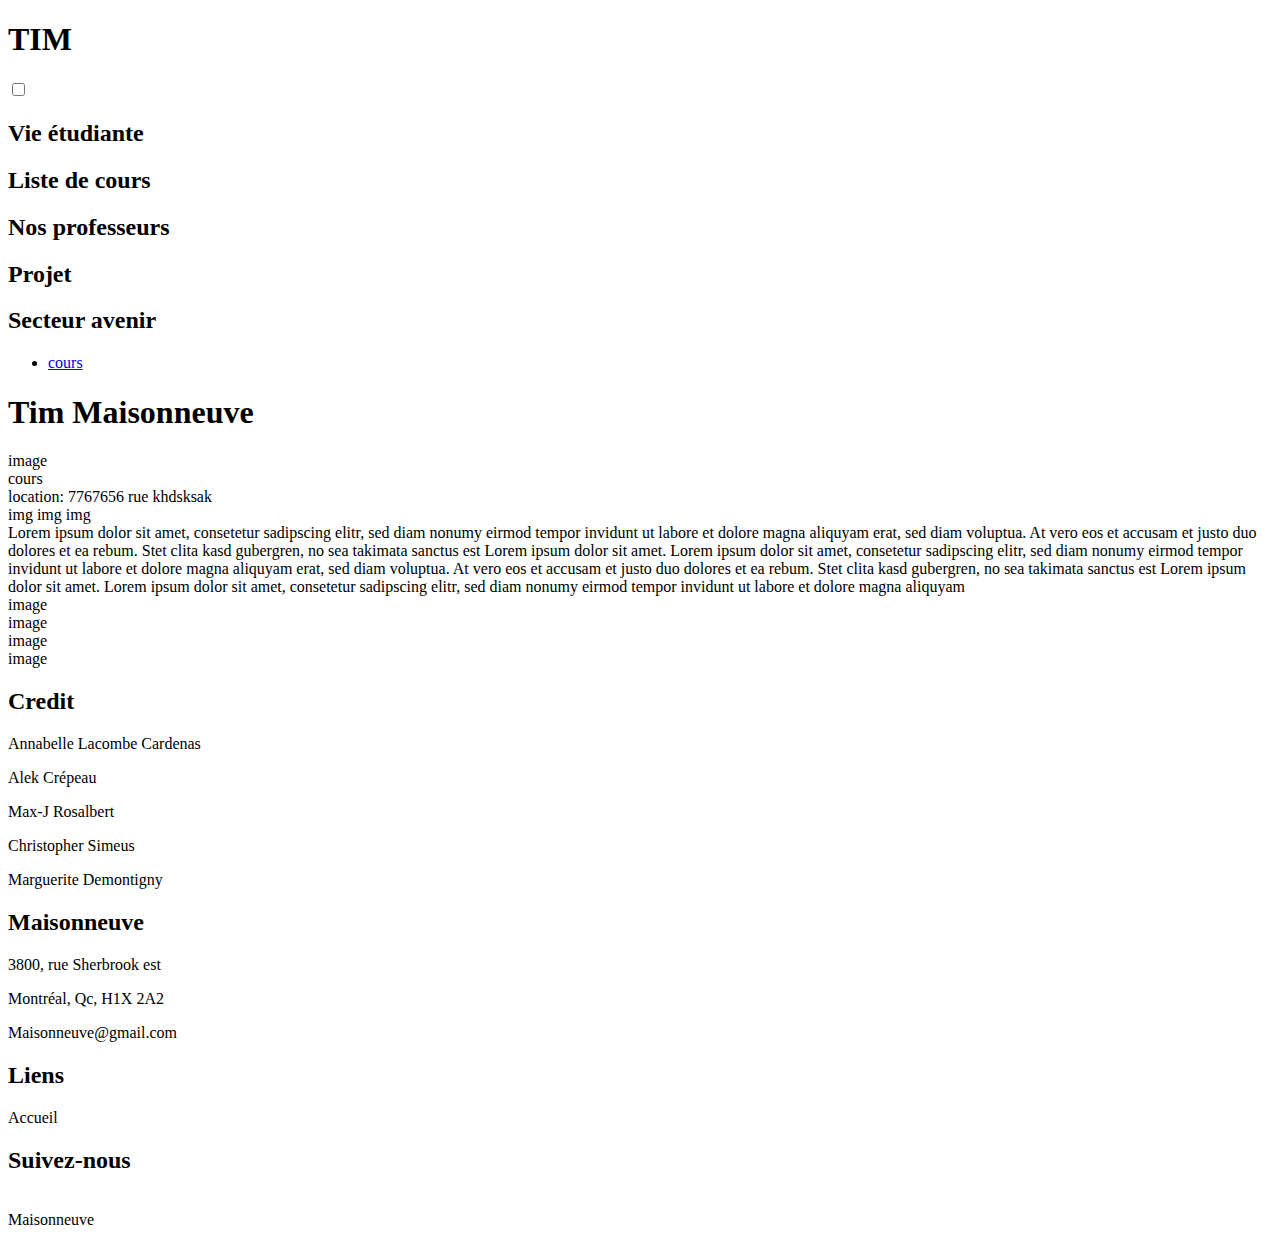
==== index.html @ c4ec4481 "ajout index.html pour github page" ====
<!DOCTYPE html>
<html lang="en">
  <head>
    <meta charset="UTF-8" />
    <meta name="viewport" content="width=device-width, initial-scale=1.0" />
    <title>Document</title>
    <link
      rel="stylesheet"
      href="https://fonts.googleapis.com/css2?family=Lato"
    />
    <link
      rel="stylesheet"
      href="http://web-equipe.local/wp-content/themes/tim/normalize.css"
    />
    <link
      rel="stylesheet"
      href="http://web-equipe.local/wp-content/themes/tim/style.css"
    />
    <meta name="robots" content="max-image-preview:large" />
    <script type="text/javascript">
      /* <![CDATA[ */
      window._wpemojiSettings = {
        baseUrl: "https:\/\/s.w.org\/images\/core\/emoji\/15.0.3\/72x72\/",
        ext: ".png",
        svgUrl: "https:\/\/s.w.org\/images\/core\/emoji\/15.0.3\/svg\/",
        svgExt: ".svg",
        source: {
          concatemoji:
            "http:\/\/web-equipe.local\/wp-includes\/js\/wp-emoji-release.min.js?ver=6.6.2",
        },
      };
      /*! This file is auto-generated */
      !(function (i, n) {
        var o, s, e;
        function c(e) {
          try {
            var t = { supportTests: e, timestamp: new Date().valueOf() };
            sessionStorage.setItem(o, JSON.stringify(t));
          } catch (e) {}
        }
        function p(e, t, n) {
          e.clearRect(0, 0, e.canvas.width, e.canvas.height),
            e.fillText(t, 0, 0);
          var t = new Uint32Array(
              e.getImageData(0, 0, e.canvas.width, e.canvas.height).data
            ),
            r =
              (e.clearRect(0, 0, e.canvas.width, e.canvas.height),
              e.fillText(n, 0, 0),
              new Uint32Array(
                e.getImageData(0, 0, e.canvas.width, e.canvas.height).data
              ));
          return t.every(function (e, t) {
            return e === r[t];
          });
        }
        function u(e, t, n) {
          switch (t) {
            case "flag":
              return n(
                e,
                "\ud83c\udff3\ufe0f\u200d\u26a7\ufe0f",
                "\ud83c\udff3\ufe0f\u200b\u26a7\ufe0f"
              )
                ? !1
                : !n(
                    e,
                    "\ud83c\uddfa\ud83c\uddf3",
                    "\ud83c\uddfa\u200b\ud83c\uddf3"
                  ) &&
                    !n(
                      e,
                      "\ud83c\udff4\udb40\udc67\udb40\udc62\udb40\udc65\udb40\udc6e\udb40\udc67\udb40\udc7f",
                      "\ud83c\udff4\u200b\udb40\udc67\u200b\udb40\udc62\u200b\udb40\udc65\u200b\udb40\udc6e\u200b\udb40\udc67\u200b\udb40\udc7f"
                    );
            case "emoji":
              return !n(
                e,
                "\ud83d\udc26\u200d\u2b1b",
                "\ud83d\udc26\u200b\u2b1b"
              );
          }
          return !1;
        }
        function f(e, t, n) {
          var r =
              "undefined" != typeof WorkerGlobalScope &&
              self instanceof WorkerGlobalScope
                ? new OffscreenCanvas(300, 150)
                : i.createElement("canvas"),
            a = r.getContext("2d", { willReadFrequently: !0 }),
            o = ((a.textBaseline = "top"), (a.font = "600 32px Arial"), {});
          return (
            e.forEach(function (e) {
              o[e] = t(a, e, n);
            }),
            o
          );
        }
        function t(e) {
          var t = i.createElement("script");
          (t.src = e), (t.defer = !0), i.head.appendChild(t);
        }
        "undefined" != typeof Promise &&
          ((o = "wpEmojiSettingsSupports"),
          (s = ["flag", "emoji"]),
          (n.supports = { everything: !0, everythingExceptFlag: !0 }),
          (e = new Promise(function (e) {
            i.addEventListener("DOMContentLoaded", e, { once: !0 });
          })),
          new Promise(function (t) {
            var n = (function () {
              try {
                var e = JSON.parse(sessionStorage.getItem(o));
                if (
                  "object" == typeof e &&
                  "number" == typeof e.timestamp &&
                  new Date().valueOf() < e.timestamp + 604800 &&
                  "object" == typeof e.supportTests
                )
                  return e.supportTests;
              } catch (e) {}
              return null;
            })();
            if (!n) {
              if (
                "undefined" != typeof Worker &&
                "undefined" != typeof OffscreenCanvas &&
                "undefined" != typeof URL &&
                URL.createObjectURL &&
                "undefined" != typeof Blob
              )
                try {
                  var e =
                      "postMessage(" +
                      f.toString() +
                      "(" +
                      [JSON.stringify(s), u.toString(), p.toString()].join(
                        ","
                      ) +
                      "));",
                    r = new Blob([e], { type: "text/javascript" }),
                    a = new Worker(URL.createObjectURL(r), {
                      name: "wpTestEmojiSupports",
                    });
                  return void (a.onmessage = function (e) {
                    c((n = e.data)), a.terminate(), t(n);
                  });
                } catch (e) {}
              c((n = f(s, u, p)));
            }
            t(n);
          })
            .then(function (e) {
              for (var t in e)
                (n.supports[t] = e[t]),
                  (n.supports.everything =
                    n.supports.everything && n.supports[t]),
                  "flag" !== t &&
                    (n.supports.everythingExceptFlag =
                      n.supports.everythingExceptFlag && n.supports[t]);
              (n.supports.everythingExceptFlag =
                n.supports.everythingExceptFlag && !n.supports.flag),
                (n.DOMReady = !1),
                (n.readyCallback = function () {
                  n.DOMReady = !0;
                });
            })
            .then(function () {
              return e;
            })
            .then(function () {
              var e;
              n.supports.everything ||
                (n.readyCallback(),
                (e = n.source || {}).concatemoji
                  ? t(e.concatemoji)
                  : e.wpemoji && e.twemoji && (t(e.twemoji), t(e.wpemoji)));
            }));
      })((window, document), window._wpemojiSettings);
      /* ]]> */
    </script>
    <style id="wp-emoji-styles-inline-css" type="text/css">
      img.wp-smiley,
      img.emoji {
        display: inline !important;
        border: none !important;
        box-shadow: none !important;
        height: 1em !important;
        width: 1em !important;
        margin: 0 0.07em !important;
        vertical-align: -0.1em !important;
        background: none !important;
        padding: 0 !important;
      }
    </style>
    <link
      rel="stylesheet"
      id="wp-block-library-css"
      href="http://web-equipe.local/wp-includes/css/dist/block-library/style.min.css?ver=6.6.2"
      type="text/css"
      media="all"
    />
    <style id="classic-theme-styles-inline-css" type="text/css">
      /*! This file is auto-generated */
      .wp-block-button__link {
        color: #fff;
        background-color: #32373c;
        border-radius: 9999px;
        box-shadow: none;
        text-decoration: none;
        padding: calc(0.667em + 2px) calc(1.333em + 2px);
        font-size: 1.125em;
      }
      .wp-block-file__button {
        background: #32373c;
        color: #fff;
        text-decoration: none;
      }
    </style>
    <style id="global-styles-inline-css" type="text/css">
      :root {
        --wp--preset--aspect-ratio--square: 1;
        --wp--preset--aspect-ratio--4-3: 4/3;
        --wp--preset--aspect-ratio--3-4: 3/4;
        --wp--preset--aspect-ratio--3-2: 3/2;
        --wp--preset--aspect-ratio--2-3: 2/3;
        --wp--preset--aspect-ratio--16-9: 16/9;
        --wp--preset--aspect-ratio--9-16: 9/16;
        --wp--preset--color--black: #000000;
        --wp--preset--color--cyan-bluish-gray: #abb8c3;
        --wp--preset--color--white: #ffffff;
        --wp--preset--color--pale-pink: #f78da7;
        --wp--preset--color--vivid-red: #cf2e2e;
        --wp--preset--color--luminous-vivid-orange: #ff6900;
        --wp--preset--color--luminous-vivid-amber: #fcb900;
        --wp--preset--color--light-green-cyan: #7bdcb5;
        --wp--preset--color--vivid-green-cyan: #00d084;
        --wp--preset--color--pale-cyan-blue: #8ed1fc;
        --wp--preset--color--vivid-cyan-blue: #0693e3;
        --wp--preset--color--vivid-purple: #9b51e0;
        --wp--preset--gradient--vivid-cyan-blue-to-vivid-purple: linear-gradient(
          135deg,
          rgba(6, 147, 227, 1) 0%,
          rgb(155, 81, 224) 100%
        );
        --wp--preset--gradient--light-green-cyan-to-vivid-green-cyan: linear-gradient(
          135deg,
          rgb(122, 220, 180) 0%,
          rgb(0, 208, 130) 100%
        );
        --wp--preset--gradient--luminous-vivid-amber-to-luminous-vivid-orange: linear-gradient(
          135deg,
          rgba(252, 185, 0, 1) 0%,
          rgba(255, 105, 0, 1) 100%
        );
        --wp--preset--gradient--luminous-vivid-orange-to-vivid-red: linear-gradient(
          135deg,
          rgba(255, 105, 0, 1) 0%,
          rgb(207, 46, 46) 100%
        );
        --wp--preset--gradient--very-light-gray-to-cyan-bluish-gray: linear-gradient(
          135deg,
          rgb(238, 238, 238) 0%,
          rgb(169, 184, 195) 100%
        );
        --wp--preset--gradient--cool-to-warm-spectrum: linear-gradient(
          135deg,
          rgb(74, 234, 220) 0%,
          rgb(151, 120, 209) 20%,
          rgb(207, 42, 186) 40%,
          rgb(238, 44, 130) 60%,
          rgb(251, 105, 98) 80%,
          rgb(254, 248, 76) 100%
        );
        --wp--preset--gradient--blush-light-purple: linear-gradient(
          135deg,
          rgb(255, 206, 236) 0%,
          rgb(152, 150, 240) 100%
        );
        --wp--preset--gradient--blush-bordeaux: linear-gradient(
          135deg,
          rgb(254, 205, 165) 0%,
          rgb(254, 45, 45) 50%,
          rgb(107, 0, 62) 100%
        );
        --wp--preset--gradient--luminous-dusk: linear-gradient(
          135deg,
          rgb(255, 203, 112) 0%,
          rgb(199, 81, 192) 50%,
          rgb(65, 88, 208) 100%
        );
        --wp--preset--gradient--pale-ocean: linear-gradient(
          135deg,
          rgb(255, 245, 203) 0%,
          rgb(182, 227, 212) 50%,
          rgb(51, 167, 181) 100%
        );
        --wp--preset--gradient--electric-grass: linear-gradient(
          135deg,
          rgb(202, 248, 128) 0%,
          rgb(113, 206, 126) 100%
        );
        --wp--preset--gradient--midnight: linear-gradient(
          135deg,
          rgb(2, 3, 129) 0%,
          rgb(40, 116, 252) 100%
        );
        --wp--preset--font-size--small: 13px;
        --wp--preset--font-size--medium: 20px;
        --wp--preset--font-size--large: 36px;
        --wp--preset--font-size--x-large: 42px;
        --wp--preset--spacing--20: 0.44rem;
        --wp--preset--spacing--30: 0.67rem;
        --wp--preset--spacing--40: 1rem;
        --wp--preset--spacing--50: 1.5rem;
        --wp--preset--spacing--60: 2.25rem;
        --wp--preset--spacing--70: 3.38rem;
        --wp--preset--spacing--80: 5.06rem;
        --wp--preset--shadow--natural: 6px 6px 9px rgba(0, 0, 0, 0.2);
        --wp--preset--shadow--deep: 12px 12px 50px rgba(0, 0, 0, 0.4);
        --wp--preset--shadow--sharp: 6px 6px 0px rgba(0, 0, 0, 0.2);
        --wp--preset--shadow--outlined: 6px 6px 0px -3px rgba(255, 255, 255, 1),
          6px 6px rgba(0, 0, 0, 1);
        --wp--preset--shadow--crisp: 6px 6px 0px rgba(0, 0, 0, 1);
      }
      :where(.is-layout-flex) {
        gap: 0.5em;
      }
      :where(.is-layout-grid) {
        gap: 0.5em;
      }
      body .is-layout-flex {
        display: flex;
      }
      .is-layout-flex {
        flex-wrap: wrap;
        align-items: center;
      }
      .is-layout-flex > :is(*, div) {
        margin: 0;
      }
      body .is-layout-grid {
        display: grid;
      }
      .is-layout-grid > :is(*, div) {
        margin: 0;
      }
      :where(.wp-block-columns.is-layout-flex) {
        gap: 2em;
      }
      :where(.wp-block-columns.is-layout-grid) {
        gap: 2em;
      }
      :where(.wp-block-post-template.is-layout-flex) {
        gap: 1.25em;
      }
      :where(.wp-block-post-template.is-layout-grid) {
        gap: 1.25em;
      }
      .has-black-color {
        color: var(--wp--preset--color--black) !important;
      }
      .has-cyan-bluish-gray-color {
        color: var(--wp--preset--color--cyan-bluish-gray) !important;
      }
      .has-white-color {
        color: var(--wp--preset--color--white) !important;
      }
      .has-pale-pink-color {
        color: var(--wp--preset--color--pale-pink) !important;
      }
      .has-vivid-red-color {
        color: var(--wp--preset--color--vivid-red) !important;
      }
      .has-luminous-vivid-orange-color {
        color: var(--wp--preset--color--luminous-vivid-orange) !important;
      }
      .has-luminous-vivid-amber-color {
        color: var(--wp--preset--color--luminous-vivid-amber) !important;
      }
      .has-light-green-cyan-color {
        color: var(--wp--preset--color--light-green-cyan) !important;
      }
      .has-vivid-green-cyan-color {
        color: var(--wp--preset--color--vivid-green-cyan) !important;
      }
      .has-pale-cyan-blue-color {
        color: var(--wp--preset--color--pale-cyan-blue) !important;
      }
      .has-vivid-cyan-blue-color {
        color: var(--wp--preset--color--vivid-cyan-blue) !important;
      }
      .has-vivid-purple-color {
        color: var(--wp--preset--color--vivid-purple) !important;
      }
      .has-black-background-color {
        background-color: var(--wp--preset--color--black) !important;
      }
      .has-cyan-bluish-gray-background-color {
        background-color: var(--wp--preset--color--cyan-bluish-gray) !important;
      }
      .has-white-background-color {
        background-color: var(--wp--preset--color--white) !important;
      }
      .has-pale-pink-background-color {
        background-color: var(--wp--preset--color--pale-pink) !important;
      }
      .has-vivid-red-background-color {
        background-color: var(--wp--preset--color--vivid-red) !important;
      }
      .has-luminous-vivid-orange-background-color {
        background-color: var(
          --wp--preset--color--luminous-vivid-orange
        ) !important;
      }
      .has-luminous-vivid-amber-background-color {
        background-color: var(
          --wp--preset--color--luminous-vivid-amber
        ) !important;
      }
      .has-light-green-cyan-background-color {
        background-color: var(--wp--preset--color--light-green-cyan) !important;
      }
      .has-vivid-green-cyan-background-color {
        background-color: var(--wp--preset--color--vivid-green-cyan) !important;
      }
      .has-pale-cyan-blue-background-color {
        background-color: var(--wp--preset--color--pale-cyan-blue) !important;
      }
      .has-vivid-cyan-blue-background-color {
        background-color: var(--wp--preset--color--vivid-cyan-blue) !important;
      }
      .has-vivid-purple-background-color {
        background-color: var(--wp--preset--color--vivid-purple) !important;
      }
      .has-black-border-color {
        border-color: var(--wp--preset--color--black) !important;
      }
      .has-cyan-bluish-gray-border-color {
        border-color: var(--wp--preset--color--cyan-bluish-gray) !important;
      }
      .has-white-border-color {
        border-color: var(--wp--preset--color--white) !important;
      }
      .has-pale-pink-border-color {
        border-color: var(--wp--preset--color--pale-pink) !important;
      }
      .has-vivid-red-border-color {
        border-color: var(--wp--preset--color--vivid-red) !important;
      }
      .has-luminous-vivid-orange-border-color {
        border-color: var(
          --wp--preset--color--luminous-vivid-orange
        ) !important;
      }
      .has-luminous-vivid-amber-border-color {
        border-color: var(--wp--preset--color--luminous-vivid-amber) !important;
      }
      .has-light-green-cyan-border-color {
        border-color: var(--wp--preset--color--light-green-cyan) !important;
      }
      .has-vivid-green-cyan-border-color {
        border-color: var(--wp--preset--color--vivid-green-cyan) !important;
      }
      .has-pale-cyan-blue-border-color {
        border-color: var(--wp--preset--color--pale-cyan-blue) !important;
      }
      .has-vivid-cyan-blue-border-color {
        border-color: var(--wp--preset--color--vivid-cyan-blue) !important;
      }
      .has-vivid-purple-border-color {
        border-color: var(--wp--preset--color--vivid-purple) !important;
      }
      .has-vivid-cyan-blue-to-vivid-purple-gradient-background {
        background: var(
          --wp--preset--gradient--vivid-cyan-blue-to-vivid-purple
        ) !important;
      }
      .has-light-green-cyan-to-vivid-green-cyan-gradient-background {
        background: var(
          --wp--preset--gradient--light-green-cyan-to-vivid-green-cyan
        ) !important;
      }
      .has-luminous-vivid-amber-to-luminous-vivid-orange-gradient-background {
        background: var(
          --wp--preset--gradient--luminous-vivid-amber-to-luminous-vivid-orange
        ) !important;
      }
      .has-luminous-vivid-orange-to-vivid-red-gradient-background {
        background: var(
          --wp--preset--gradient--luminous-vivid-orange-to-vivid-red
        ) !important;
      }
      .has-very-light-gray-to-cyan-bluish-gray-gradient-background {
        background: var(
          --wp--preset--gradient--very-light-gray-to-cyan-bluish-gray
        ) !important;
      }
      .has-cool-to-warm-spectrum-gradient-background {
        background: var(
          --wp--preset--gradient--cool-to-warm-spectrum
        ) !important;
      }
      .has-blush-light-purple-gradient-background {
        background: var(--wp--preset--gradient--blush-light-purple) !important;
      }
      .has-blush-bordeaux-gradient-background {
        background: var(--wp--preset--gradient--blush-bordeaux) !important;
      }
      .has-luminous-dusk-gradient-background {
        background: var(--wp--preset--gradient--luminous-dusk) !important;
      }
      .has-pale-ocean-gradient-background {
        background: var(--wp--preset--gradient--pale-ocean) !important;
      }
      .has-electric-grass-gradient-background {
        background: var(--wp--preset--gradient--electric-grass) !important;
      }
      .has-midnight-gradient-background {
        background: var(--wp--preset--gradient--midnight) !important;
      }
      .has-small-font-size {
        font-size: var(--wp--preset--font-size--small) !important;
      }
      .has-medium-font-size {
        font-size: var(--wp--preset--font-size--medium) !important;
      }
      .has-large-font-size {
        font-size: var(--wp--preset--font-size--large) !important;
      }
      .has-x-large-font-size {
        font-size: var(--wp--preset--font-size--x-large) !important;
      }
      :where(.wp-block-post-template.is-layout-flex) {
        gap: 1.25em;
      }
      :where(.wp-block-post-template.is-layout-grid) {
        gap: 1.25em;
      }
      :where(.wp-block-columns.is-layout-flex) {
        gap: 2em;
      }
      :where(.wp-block-columns.is-layout-grid) {
        gap: 2em;
      }
      :root :where(.wp-block-pullquote) {
        font-size: 1.5em;
        line-height: 1.6;
      }
    </style>
    <link
      rel="stylesheet"
      id="style-css"
      href="http://web-equipe.local/wp-content/themes/tim/style.css?ver=6.6.2"
      type="text/css"
      media="all"
    />
    <link rel="https://api.w.org/" href="http://web-equipe.local/wp-json/" />
    <link
      rel="EditURI"
      type="application/rsd+xml"
      title="RSD"
      href="http://web-equipe.local/xmlrpc.php?rsd"
    />
    <meta name="generator" content="WordPress 6.6.2" />
  </head>

  <body>
    <header>
      <h1>TIM</h1>
      <input type="checkbox" id="chkBurger" />
      <div class="menuCache">
        <label for="chkBurger" class="exitMenu">
          <div class="exit1"></div>
          <div class="exit2"></div>
        </label>
        <div class="optionMenu">
          <h2>Vie étudiante</h2>
          <h2>Liste de cours</h2>
          <h2>Nos professeurs</h2>
          <h2>Projet</h2>
          <h2>Secteur avenir</h2>
          <div class="menu-menu-container">
            <ul id="menu-menu" class="menu">
              <li
                id="menu-item-9"
                class="menu-item menu-item-type-post_type menu-item-object-page menu-item-9"
              >
                <a href="http://web-equipe.local/cours/">cours</a>
              </li>
            </ul>
          </div>
        </div>
      </div>
      <label for="chkBurger" class="menuBurger">
        <div class="burger1"></div>
        <div class="burger2">
          <div class="div1"></div>
          <div class="div2"></div>
        </div>
        <div class="burger3"></div>
      </label>
    </header>
    <main>
      <div class="txtMain">
        <h1>Tim Maisonneuve</h1>
      </div>
      <div class="img">image</div>
      <div class="boutonCours">
        <div class="btn1"></div>
        <div class="btn2">cours</div>
        <div class="btn3"></div>
        <div class="btn4"></div>
        <div class="btn5"></div>
        <div class="btn6"></div>
      </div>
      <div class="infoCegep">
        <div class="divPolygone">
          <div class="div1">location: 7767656 rue khdsksak</div>
          <div class="div2"></div>
        </div>
      </div>
      <div class="infoLogiciel">
        <div class="divPolygone">
          <div class="div1">img img img</div>
          <div class="div2"></div>
        </div>
      </div>
      <div class="description">
        <div>
          Lorem ipsum dolor sit amet, consetetur sadipscing elitr, sed diam
          nonumy eirmod tempor invidunt ut labore et dolore magna aliquyam erat,
          sed diam voluptua. At vero eos et accusam et justo duo dolores et ea
          rebum. Stet clita kasd gubergren, no sea takimata sanctus est Lorem
          ipsum dolor sit amet. Lorem ipsum dolor sit amet, consetetur
          sadipscing elitr, sed diam nonumy eirmod tempor invidunt ut labore et
          dolore magna aliquyam erat, sed diam voluptua. At vero eos et accusam
          et justo duo dolores et ea rebum. Stet clita kasd gubergren, no sea
          takimata sanctus est Lorem ipsum dolor sit amet. Lorem ipsum dolor sit
          amet, consetetur sadipscing elitr, sed diam nonumy eirmod tempor
          invidunt ut labore et dolore magna aliquyam
        </div>
      </div>
      <div class="photo">
        <div>image</div>
        <div>image</div>
        <div>image</div>
        <div>image</div>
      </div>
      <div class="barreBasPage">
        <div class="div1"></div>
        <div class="div2"></div>
      </div>
    </main>
    <footer>
      <section class="footerGauche">
        <div class="credit">
          <h2>Credit</h2>
          <p>Annabelle Lacombe Cardenas</p>
          <p>Alek Crépeau</p>
          <p>Max-J Rosalbert</p>
          <p>Christopher Simeus</p>
          <p>Marguerite Demontigny</p>
        </div>
        <div class="maisonneuve">
          <h2>Maisonneuve</h2>
          <p>3800, rue Sherbrook est</p>
          <p>Montréal, Qc, H1X 2A2</p>
          <p>Maisonneuve@gmail.com</p>
        </div>
        <div class="liens">
          <h2>Liens</h2>
          <p>Accueil</p>
        </div>
      </section>
      <section class="footerDroite">
        <div class="reseaux">
          <h2>Suivez-nous</h2>
          <div>
            <img src="" alt="" />
            <img src="" alt="" />
            <img src="" alt="" />
            <img src="" alt="" />
          </div>
        </div>
      </section>
      <section class="footerBas">Maisonneuve</section>
    </footer>
  </body>
  <script>
    document
      .getElementById("chkBurger")
      .addEventListener("change", function () {
        if (this.checked) {
          document.body.classList.add("pasDeScroll");
        } else {
          document.body.classList.remove("pasDeScroll");
        }
      });
  </script>
</html>
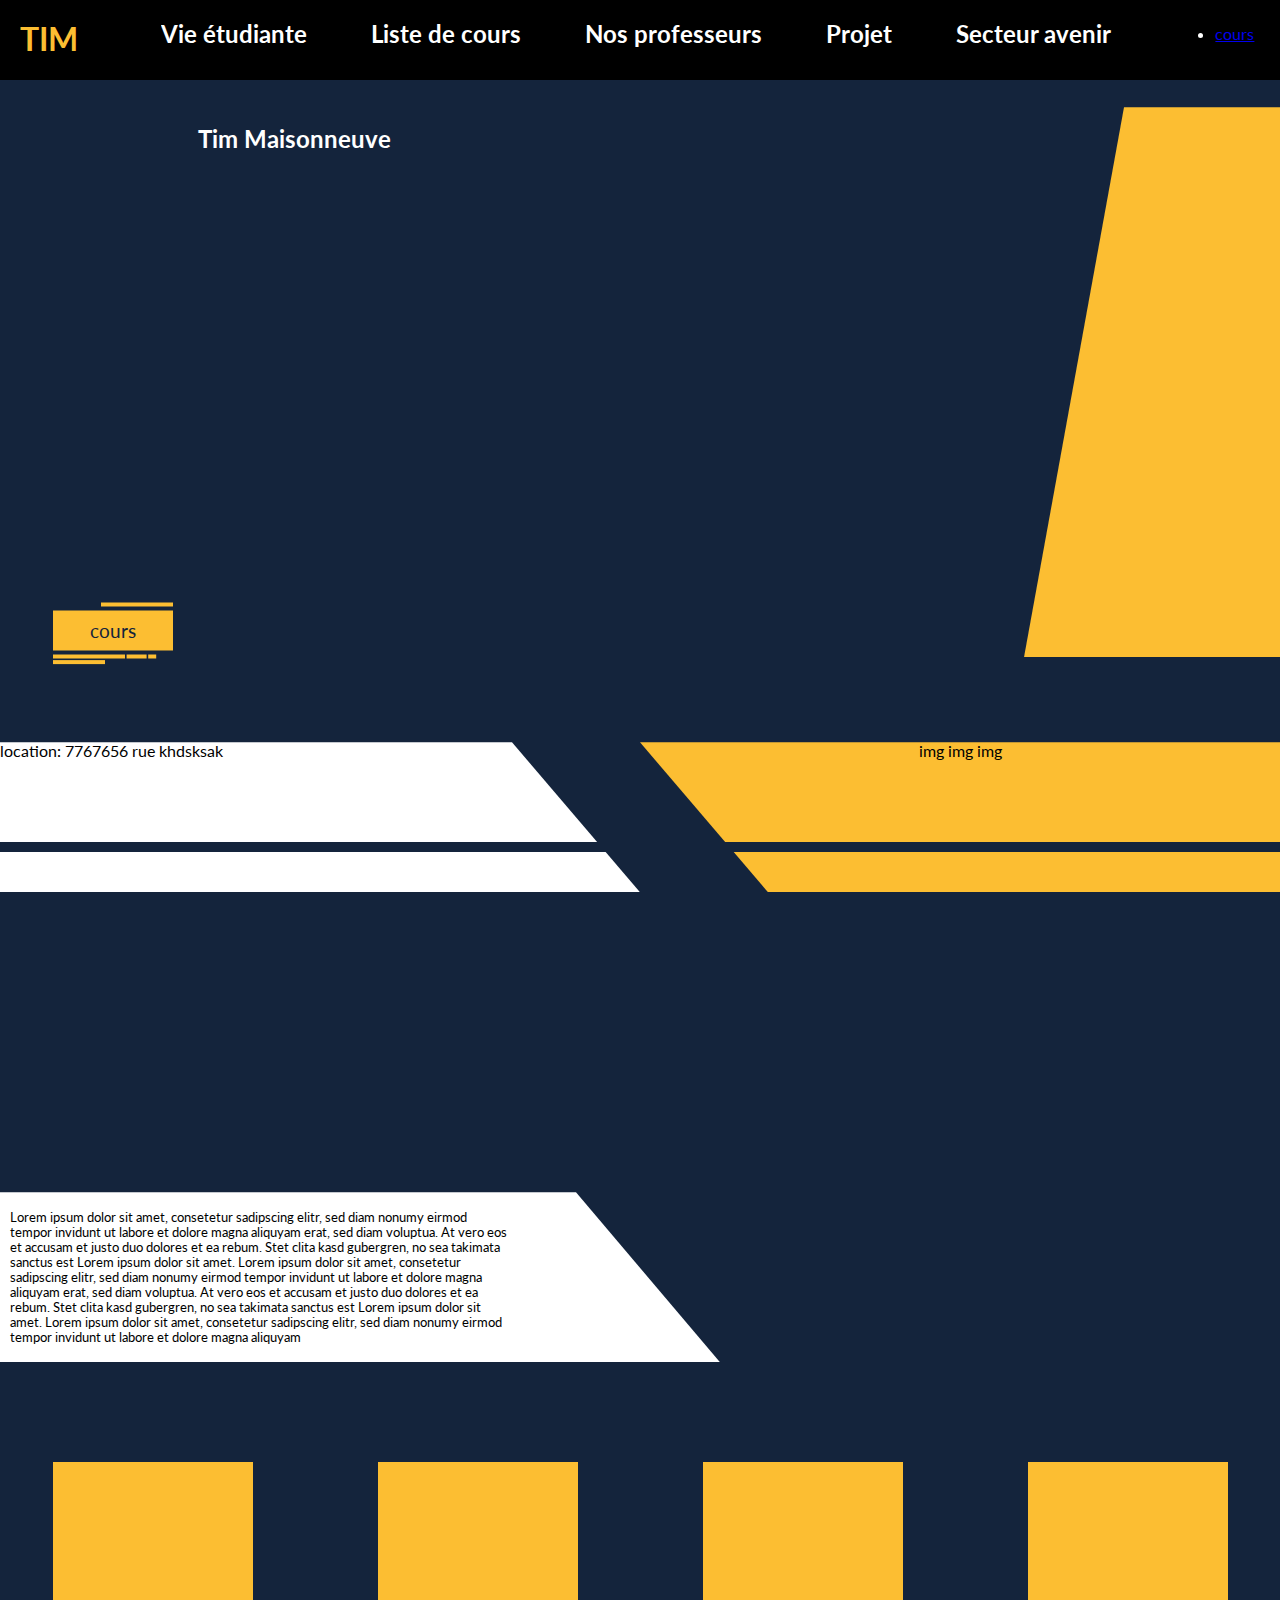
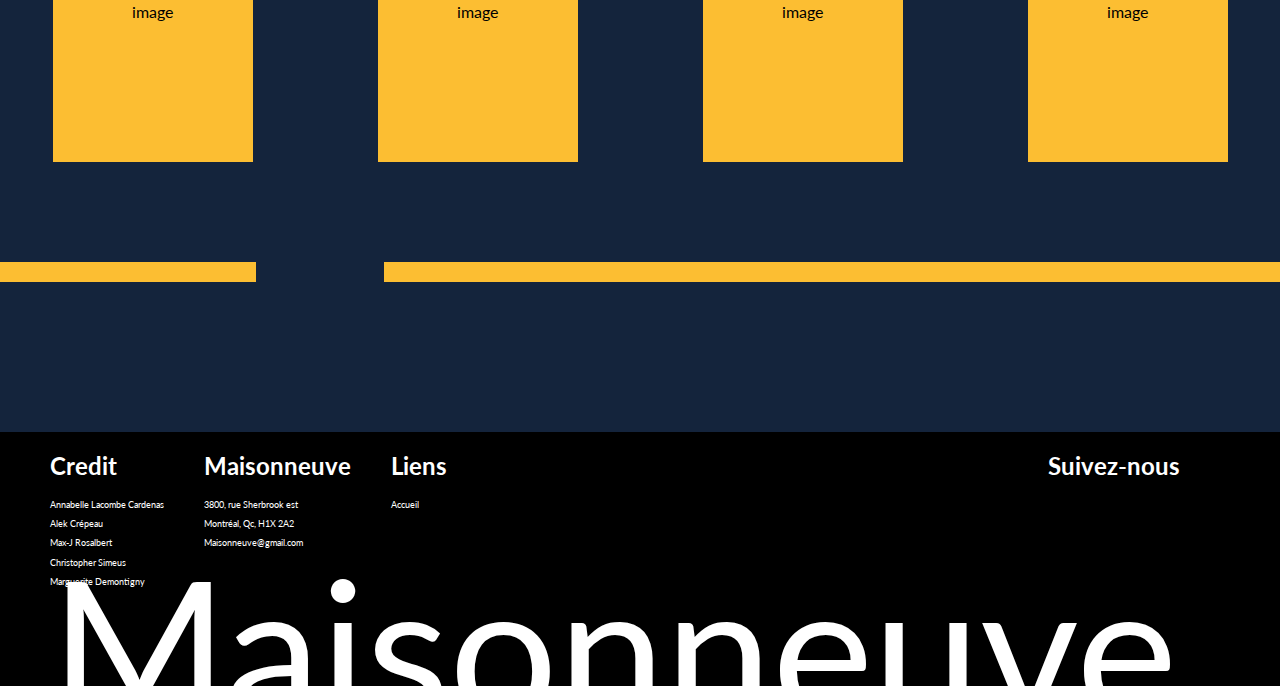
==== commit edf5d68b: "modification index.html pour affichage sur git hub page" ====
--- a/index.html
+++ b/index.html
@@ -8,14 +8,8 @@
       rel="stylesheet"
       href="https://fonts.googleapis.com/css2?family=Lato"
     />
-    <link
-      rel="stylesheet"
-      href="http://web-equipe.local/wp-content/themes/tim/normalize.css"
-    />
-    <link
-      rel="stylesheet"
-      href="http://web-equipe.local/wp-content/themes/tim/style.css"
-    />
+    <link rel="stylesheet" href="normalize.css" />
+    <link rel="stylesheet" href="style.css" />
     <meta name="robots" content="max-image-preview:large" />
     <script type="text/javascript">
       /* <![CDATA[ */
--- a/style.css
+++ b/style.css
@@ -0,0 +1,817 @@
+/*
+Theme Name: tim
+Theme URI: http://example.com
+Author: alek
+Author URI: https://github.com/Alek-Crepeau
+Description: theme tim
+Version: 1.0
+Requires PHP: 7.0
+License: GNU General Public License v2 or later
+License URI: http://www.gnu.org/licenses/gpl-2.0.html
+Text Domain: theme tim
+*/
+header {
+  background-color: black;
+  color: #fcbe32;
+  display: flex;
+  justify-content: space-between;
+  align-items: center;
+  padding-left: 20px;
+  padding-right: 20px;
+}
+header .menuCache {
+  position: absolute;
+  width: 100%;
+  height: 700px;
+  background-color: rgba(0, 0, 0, 0.85);
+  top: 0vh;
+  right: 0vw;
+  overflow-x: hidden;
+  transform: translateX(100%);
+  transition: transform 0.5s, padding-bottom 2s;
+  z-index: 10;
+}
+header .menuCache .optionMenu {
+  display: flex;
+  justify-content: space-evenly;
+  align-items: center;
+  flex-direction: column;
+  color: white;
+  height: 600px;
+}
+@media screen and (min-width: 900px) {
+  header .menuCache {
+    position: none;
+    width: auto;
+    height: auto;
+    transform: translateX(0%);
+    background-color: rgba(0, 0, 0, 0);
+  }
+  header .menuCache .optionMenu {
+    flex-direction: row;
+    justify-content: flex-end;
+    gap: 5vw;
+    height: auto;
+    padding-right: 2vw;
+    right: 10vw;
+  }
+}
+header input {
+  display: none;
+}
+header .menuBurger {
+  width: 50px;
+  height: 50px;
+  background-color: #fcbe32;
+  border-radius: 5px 5px 5px 5px;
+  display: flex;
+  justify-content: space-evenly;
+  flex-direction: column;
+  align-items: center;
+  z-index: 11;
+}
+header .menuBurger .burger1 {
+  width: 35px;
+  height: 5px;
+  background-color: black;
+  border-radius: 2px 2px 2px 2px;
+}
+header .menuBurger .burger2 {
+  display: flex;
+  justify-content: space-between;
+}
+header .menuBurger .burger2 .div1 {
+  width: 10px;
+  transition: width 0.5s;
+}
+header .menuBurger .burger2 .div2 {
+  width: 25px;
+  height: 5px;
+  background-color: black;
+  border-radius: 2px 2px 2px 2px;
+  transition: width 0.5s;
+}
+header .menuBurger .burger3 {
+  width: 35px;
+  height: 5px;
+  background-color: black;
+  border-radius: 2px 2px 2px 2px;
+}
+@media screen and (min-width: 900px) {
+  header .menuBurger {
+    display: none;
+  }
+}
+header #chkBurger:checked ~ .menuCache {
+  transform: translateX(0px);
+  padding-bottom: 1000px;
+}
+header #chkBurger:checked ~ .menuBurger .burger2 .div1 {
+  width: 0px;
+}
+header #chkBurger:checked ~ .menuBurger .burger2 .div2 {
+  width: 35px;
+}
+
+.pasDeScroll {
+  overflow-y: hidden;
+}
+
+footer {
+  background-color: black;
+  color: white;
+  display: flex;
+  align-content: first baseline;
+  justify-content: space-between;
+  padding-left: 50px;
+  padding-right: 100px;
+  padding-bottom: 10vh;
+  flex-wrap: wrap;
+  position: relative;
+  overflow-y: hidden;
+}
+footer .footerGauche {
+  display: flex;
+  justify-content: space-evenly;
+  gap: 40px;
+}
+footer .footerBas {
+  position: absolute;
+  font-size: 15vw;
+  bottom: -70px;
+}
+footer p {
+  font-size: xx-small;
+}
+
+.boutonCours {
+  position: relative;
+  top: -7vh;
+  left: 3vw;
+  transition: scale 0.5s, transform 0.5s;
+  width: 150px;
+  scale: 80%;
+}
+.boutonCours .btn1 {
+  height: 5px;
+  width: 90px;
+  background-color: #fcbe32;
+  margin-bottom: 5px;
+  position: relative;
+  left: 60px;
+  transition: color 0.5s, background-color 0.1s;
+}
+.boutonCours .btn2 {
+  width: 150px;
+  height: 50px;
+  background-color: #fcbe32;
+  text-align: center;
+  align-content: center;
+  font-size: x-large;
+  color: #14243c;
+  transition: color 0.5s, background-color 0.1s;
+}
+.boutonCours .btn3 {
+  width: 90px;
+  height: 5px;
+  background-color: #fcbe32;
+  margin-top: 5px;
+  transition: color 0.5s, background-color 0.1s;
+}
+.boutonCours .btn4 {
+  width: 25px;
+  height: 5px;
+  background-color: #fcbe32;
+  position: relative;
+  top: -5px;
+  left: 92px;
+  transition: color 0.5s, background-color 0.1s;
+}
+.boutonCours .btn5 {
+  width: 10px;
+  height: 5px;
+  background-color: #fcbe32;
+  position: relative;
+  top: -10px;
+  left: 119px;
+  transition: color 0.5s, background-color 0.1s;
+}
+.boutonCours .btn6 {
+  width: 65px;
+  height: 5px;
+  background-color: #fcbe32;
+  position: relative;
+  top: -8px;
+  transition: color 0.5s, background-color 0.1s;
+}
+.boutonCours:hover .btn1 {
+  background-color: black;
+  color: #fcbe32;
+}
+.boutonCours:hover .btn2 {
+  background-color: black;
+  color: #fcbe32;
+}
+.boutonCours:hover .btn3 {
+  background-color: black;
+  color: #fcbe32;
+}
+.boutonCours:hover .btn4 {
+  background-color: black;
+  color: #fcbe32;
+}
+.boutonCours:hover .btn5 {
+  background-color: black;
+  color: #fcbe32;
+}
+.boutonCours:hover .btn6 {
+  background-color: black;
+  color: #fcbe32;
+}
+
+body {
+  margin: 0;
+  overflow-x: hidden;
+  font-family: "Lato";
+}
+body main {
+  background-color: #14243c;
+  min-height: 100vh;
+  padding-bottom: 150px;
+  overflow-x: hidden;
+}
+body main .txtMain {
+  text-align: center;
+  color: white;
+  position: relative;
+  top: 5vh;
+  left: -27vw;
+}
+body main .txtMain h1 {
+  margin: 0;
+  font-size: x-large;
+}
+body main .img {
+  width: 70vw;
+  height: 300px;
+  background-color: #fcbe32;
+  position: relative;
+  left: 30vw;
+  clip-path: polygon(100px 0, 100% 0, 100% 100%, 0 100%);
+  color: #14243c;
+  text-align: center;
+  align-content: center;
+}
+@media screen and (min-width: 900px) {
+  body main .img {
+    height: 50vw;
+  }
+}
+@media screen and (min-width: 1100px) {
+  body main .img {
+    height: 550px;
+    width: 60vw;
+    justify-self: flex-end;
+    left: 40vw;
+  }
+}
+body main .boutonCours {
+  position: relative;
+  top: -7vh;
+  left: 3vw;
+  transition: scale 0.5s, transform 0.5s;
+  width: 150px;
+  scale: 80%;
+}
+body main .boutonCours .btn1 {
+  height: 5px;
+  width: 90px;
+  background-color: #fcbe32;
+  margin-bottom: 5px;
+  position: relative;
+  left: 60px;
+  transition: color 0.5s, background-color 0.1s;
+}
+body main .boutonCours .btn2 {
+  width: 150px;
+  height: 50px;
+  background-color: #fcbe32;
+  text-align: center;
+  align-content: center;
+  font-size: x-large;
+  color: #14243c;
+  transition: color 0.5s, background-color 0.1s;
+}
+body main .boutonCours .btn3 {
+  width: 90px;
+  height: 5px;
+  background-color: #fcbe32;
+  margin-top: 5px;
+  transition: color 0.5s, background-color 0.1s;
+}
+body main .boutonCours .btn4 {
+  width: 25px;
+  height: 5px;
+  background-color: #fcbe32;
+  position: relative;
+  top: -5px;
+  left: 92px;
+  transition: color 0.5s, background-color 0.1s;
+}
+body main .boutonCours .btn5 {
+  width: 10px;
+  height: 5px;
+  background-color: #fcbe32;
+  position: relative;
+  top: -10px;
+  left: 119px;
+  transition: color 0.5s, background-color 0.1s;
+}
+body main .boutonCours .btn6 {
+  width: 65px;
+  height: 5px;
+  background-color: #fcbe32;
+  position: relative;
+  top: -8px;
+  transition: color 0.5s, background-color 0.1s;
+}
+body main .boutonCours:hover .btn1 {
+  background-color: black;
+  color: #fcbe32;
+}
+body main .boutonCours:hover .btn2 {
+  background-color: black;
+  color: #fcbe32;
+}
+body main .boutonCours:hover .btn3 {
+  background-color: black;
+  color: #fcbe32;
+}
+body main .boutonCours:hover .btn4 {
+  background-color: black;
+  color: #fcbe32;
+}
+body main .boutonCours:hover .btn5 {
+  background-color: black;
+  color: #fcbe32;
+}
+body main .boutonCours:hover .btn6 {
+  background-color: black;
+  color: #fcbe32;
+}
+body main .infoCegep {
+  display: flex;
+  justify-content: flex-start;
+}
+body main .infoCegep .divPolygone {
+  width: 420px;
+  height: 150px;
+  clip-path: polygon(0 0, 80% 0, 100% 100%, 0 100%);
+  margin-bottom: 50px;
+}
+body main .infoCegep .divPolygone .div1 {
+  background-color: white;
+  height: 100px;
+  margin-bottom: 10px;
+}
+body main .infoCegep .divPolygone .div2 {
+  background-color: white;
+  height: 40px;
+}
+@media screen and (min-width: 900px) {
+  body main .infoCegep .divPolygone {
+    width: 50vw;
+  }
+}
+body main .infoLogiciel {
+  display: flex;
+  justify-content: flex-end;
+  margin-bottom: 100px;
+}
+body main .infoLogiciel .divPolygone {
+  width: 420px;
+  height: 150px;
+  clip-path: polygon(0 0, 100% 0, 100% 100%, 20% 100%);
+}
+body main .infoLogiciel .divPolygone .div1 {
+  background-color: #fcbe32;
+  height: 100px;
+  margin-bottom: 10px;
+  text-align: center;
+}
+body main .infoLogiciel .divPolygone .div2 {
+  background-color: #fcbe32;
+  height: 40px;
+}
+@media screen and (min-width: 900px) {
+  body main .infoLogiciel {
+    position: relative;
+    top: -200px;
+  }
+  body main .infoLogiciel .divPolygone {
+    width: 50vw;
+  }
+}
+body main .description {
+  background-color: white;
+  font-size: small;
+  height: fit-content;
+  min-height: 150px;
+  align-content: center;
+  width: 80vw;
+  max-width: 700px;
+  clip-path: polygon(0 0, 80% 0, 100% 100%, 0 100%);
+  margin-bottom: 100px;
+  padding: 10px;
+}
+body main .description div {
+  width: 64vw;
+  max-width: 500px;
+}
+body main .photo {
+  display: flex;
+  flex-flow: wrap;
+  justify-content: space-around;
+  gap: 20px;
+  margin-bottom: 100px;
+}
+body main .photo div {
+  height: 300px;
+  width: 200px;
+  background-color: #fcbe32;
+  text-align: center;
+  align-content: center;
+}
+body main .barreBasPage {
+  display: flex;
+  justify-content: space-between;
+}
+body main .barreBasPage .div1 {
+  height: 20px;
+  width: 20vw;
+  background-color: #fcbe32;
+}
+body main .barreBasPage .div2 {
+  height: 20px;
+  width: 70vw;
+  background-color: #fcbe32;
+}
+
+.pageCours .coursPrincipale h1 {
+  color: white;
+  padding-left: 2vw;
+}
+.pageCours .coursPrincipale .imgCours {
+  height: 200px;
+  margin-bottom: 20px;
+  width: 60vw;
+  left: 40vw;
+  position: relative;
+  clip-path: polygon(7vw 0, 100% 0, 100% 100%, 0 100%);
+  background-color: #fcbe32;
+}
+.pageCours .coursPrincipale .txt {
+  height: 200px;
+  width: 60vw;
+  background-color: white;
+  clip-path: polygon(0 0, 53vw 0, 100% 100%, 0 100%);
+}
+.pageCours .coursMenu {
+  display: flex;
+  align-items: center;
+  justify-content: space-between;
+  margin-top: 100px;
+}
+.pageCours .coursMenu input {
+  display: none;
+}
+.pageCours .coursMenu .btnSession1Wrap {
+  transition: scale 0.2s;
+}
+.pageCours .coursMenu .btnSession1Wrap:hover {
+  scale: 1.2;
+}
+.pageCours .coursMenu .btnSession1Wrap .btnSession1 {
+  padding-left: 2vw;
+  padding-right: 2vw;
+  padding-top: 10px;
+  padding-bottom: 10px;
+  background-color: #fcbe32;
+  clip-path: polygon(0 0, 85% 0, 100% 100%, 0 100%);
+}
+@media screen and (min-width: 501px) {
+  .pageCours .coursMenu .btnSession1Wrap .btnSession1 {
+    padding-left: 3vw;
+    padding-right: 3vw;
+  }
+}
+@media screen and (min-width: 700px) {
+  .pageCours .coursMenu .btnSession1Wrap .btnSession1 {
+    padding-left: 4vw;
+    padding-right: 4vw;
+  }
+}
+@media screen and (min-width: 1000px) {
+  .pageCours .coursMenu .btnSession1Wrap .btnSession1 {
+    padding-left: 5vw;
+    padding-right: 5vw;
+  }
+}
+.pageCours .coursMenu .btnSession1Wrap .actif {
+  background-color: #13243c;
+  color: #e8e8e8;
+}
+.pageCours .coursMenu .btnSession2Wrap {
+  transition: scale 0.2s;
+}
+.pageCours .coursMenu .btnSession2Wrap:hover {
+  scale: 1.2;
+}
+.pageCours .coursMenu .btnSession2Wrap .btnSession2 {
+  padding-left: 2vw;
+  padding-right: 2vw;
+  padding-top: 10px;
+  padding-bottom: 10px;
+  background-color: #e8e8e8;
+  clip-path: polygon(0 0, 85% 0, 100% 100%, 15% 100%);
+  transition: scale 0.2s;
+}
+.pageCours .coursMenu .btnSession2Wrap .btnSession2:hover {
+  scale: 1.2;
+}
+@media screen and (min-width: 501px) {
+  .pageCours .coursMenu .btnSession2Wrap .btnSession2 {
+    padding-left: 3vw;
+    padding-right: 3vw;
+  }
+}
+@media screen and (min-width: 700px) {
+  .pageCours .coursMenu .btnSession2Wrap .btnSession2 {
+    padding-left: 4vw;
+    padding-right: 4vw;
+  }
+}
+@media screen and (min-width: 1000px) {
+  .pageCours .coursMenu .btnSession2Wrap .btnSession2 {
+    padding-left: 5vw;
+    padding-right: 5vw;
+  }
+}
+.pageCours .coursMenu .btnSession2Wrap .actif {
+  background-color: #13243c;
+  color: #e8e8e8;
+}
+.pageCours .coursMenu .btnSession3Wrap {
+  transition: scale 0.2s;
+}
+.pageCours .coursMenu .btnSession3Wrap:hover {
+  scale: 1.2;
+}
+.pageCours .coursMenu .btnSession3Wrap .btnSession3 {
+  padding-left: 2vw;
+  padding-right: 2vw;
+  padding-top: 10px;
+  padding-bottom: 10px;
+  background-color: #fcbe32;
+  clip-path: polygon(0 0, 85% 0, 100% 100%, 15% 100%);
+  transition: scale 0.2s;
+}
+.pageCours .coursMenu .btnSession3Wrap .btnSession3:hover {
+  scale: 1.2;
+}
+@media screen and (min-width: 501px) {
+  .pageCours .coursMenu .btnSession3Wrap .btnSession3 {
+    padding-left: 3vw;
+    padding-right: 3vw;
+  }
+}
+@media screen and (min-width: 700px) {
+  .pageCours .coursMenu .btnSession3Wrap .btnSession3 {
+    padding-left: 4vw;
+    padding-right: 4vw;
+  }
+}
+@media screen and (min-width: 1000px) {
+  .pageCours .coursMenu .btnSession3Wrap .btnSession3 {
+    padding-left: 5vw;
+    padding-right: 5vw;
+  }
+}
+.pageCours .coursMenu .btnSession3Wrap .actif {
+  background-color: #13243c;
+  color: #e8e8e8;
+}
+.pageCours .coursMenu .btnSession4Wrap {
+  transition: scale 0.2s;
+}
+.pageCours .coursMenu .btnSession4Wrap:hover {
+  scale: 1.2;
+}
+.pageCours .coursMenu .btnSession4Wrap .btnSession4 {
+  padding-left: 2vw;
+  padding-right: 2vw;
+  padding-top: 10px;
+  padding-bottom: 10px;
+  background-color: #e8e8e8;
+  clip-path: polygon(0 0, 85% 0, 100% 100%, 15% 100%);
+  transition: scale 0.2s;
+}
+.pageCours .coursMenu .btnSession4Wrap .btnSession4:hover {
+  scale: 1.2;
+}
+@media screen and (min-width: 501px) {
+  .pageCours .coursMenu .btnSession4Wrap .btnSession4 {
+    padding-left: 3vw;
+    padding-right: 3vw;
+  }
+}
+@media screen and (min-width: 700px) {
+  .pageCours .coursMenu .btnSession4Wrap .btnSession4 {
+    padding-left: 4vw;
+    padding-right: 4vw;
+  }
+}
+@media screen and (min-width: 1000px) {
+  .pageCours .coursMenu .btnSession4Wrap .btnSession4 {
+    padding-left: 5vw;
+    padding-right: 5vw;
+  }
+}
+.pageCours .coursMenu .btnSession4Wrap .actif {
+  background-color: #13243c;
+  color: #e8e8e8;
+}
+.pageCours .coursMenu .btnSession5Wrap {
+  transition: scale 0.2s;
+}
+.pageCours .coursMenu .btnSession5Wrap:hover {
+  scale: 1.2;
+}
+.pageCours .coursMenu .btnSession5Wrap .btnSession5 {
+  padding-left: 2vw;
+  padding-right: 2vw;
+  padding-top: 10px;
+  padding-bottom: 10px;
+  background-color: #fcbe32;
+  clip-path: polygon(0 0, 85% 0, 100% 100%, 15% 100%);
+  transition: scale 0.2s;
+}
+.pageCours .coursMenu .btnSession5Wrap .btnSession5:hover {
+  scale: 1.2;
+}
+@media screen and (min-width: 501px) {
+  .pageCours .coursMenu .btnSession5Wrap .btnSession5 {
+    padding-left: 3vw;
+    padding-right: 3vw;
+  }
+}
+@media screen and (min-width: 700px) {
+  .pageCours .coursMenu .btnSession5Wrap .btnSession5 {
+    padding-left: 4vw;
+    padding-right: 4vw;
+  }
+}
+@media screen and (min-width: 1000px) {
+  .pageCours .coursMenu .btnSession5Wrap .btnSession5 {
+    padding-left: 5vw;
+    padding-right: 5vw;
+  }
+}
+.pageCours .coursMenu .btnSession5Wrap .actif {
+  background-color: #13243c;
+  color: #e8e8e8;
+}
+.pageCours .coursMenu .btnSession6Wrap {
+  transition: scale 0.2s;
+}
+.pageCours .coursMenu .btnSession6Wrap:hover {
+  scale: 1.2;
+}
+.pageCours .coursMenu .btnSession6Wrap .btnSession6 {
+  padding-left: 2vw;
+  padding-right: 2vw;
+  padding-top: 10px;
+  padding-bottom: 10px;
+  background-color: #e8e8e8;
+  clip-path: polygon(0 0, 100% 0, 100% 100%, 15% 100%);
+  transition: scale 0.2s;
+}
+.pageCours .coursMenu .btnSession6Wrap .btnSession6:hover {
+  scale: 1.2;
+}
+@media screen and (min-width: 501px) {
+  .pageCours .coursMenu .btnSession6Wrap .btnSession6 {
+    padding-left: 3vw;
+    padding-right: 3vw;
+  }
+}
+@media screen and (min-width: 700px) {
+  .pageCours .coursMenu .btnSession6Wrap .btnSession6 {
+    padding-left: 4vw;
+    padding-right: 4vw;
+  }
+}
+@media screen and (min-width: 1000px) {
+  .pageCours .coursMenu .btnSession6Wrap .btnSession6 {
+    padding-left: 5vw;
+    padding-right: 5vw;
+  }
+}
+.pageCours .coursMenu .btnSession6Wrap .actif {
+  background-color: #13243c;
+  color: #e8e8e8;
+}
+.pageCours .coursMenu .wrapActif {
+  filter: drop-shadow(5px 5px 3px rgba(255, 255, 255, 0.25)) drop-shadow(-5px -5px 3px rgba(255, 255, 255, 0.25));
+}
+.pageCours .listeCours {
+  height: 450px;
+  margin-top: 100px;
+  display: flex;
+  align-items: center;
+  justify-content: center;
+  flex-wrap: wrap;
+  column-gap: 75px;
+  row-gap: 50px;
+}
+.pageCours .listeCours .coursImg {
+  width: 75px;
+  height: 100px;
+  background-color: #13243c;
+}
+.pageCours .listeCours .cours1 {
+  width: 300px;
+  height: 200px;
+  padding-left: 25px;
+  padding-right: 25px;
+  background-color: #e8e8e8;
+  display: flex;
+  justify-content: space-between;
+  align-items: center;
+}
+.pageCours .listeCours .cours1 .infoCours {
+  display: flex;
+  flex-direction: column;
+  justify-content: space-between;
+  align-items: center;
+}
+.pageCours .listeCours .cours1 .infoCours .boutonCours {
+  position: unset;
+}
+.pageCours .listeCours .cours2 {
+  width: 300px;
+  height: 200px;
+  padding-left: 25px;
+  padding-right: 25px;
+  background-color: #e8e8e8;
+  display: flex;
+  justify-content: space-between;
+  align-items: center;
+}
+.pageCours .listeCours .cours2 .infoCours {
+  display: flex;
+  flex-direction: column;
+  justify-content: space-between;
+  align-items: center;
+}
+.pageCours .listeCours .cours2 .infoCours .boutonCours {
+  position: unset;
+}
+.pageCours .listeCours .cours3 {
+  width: 300px;
+  height: 200px;
+  padding-left: 25px;
+  padding-right: 25px;
+  background-color: #e8e8e8;
+  display: flex;
+  justify-content: space-between;
+  align-items: center;
+}
+.pageCours .listeCours .cours3 .infoCours {
+  display: flex;
+  flex-direction: column;
+  justify-content: space-between;
+  align-items: center;
+}
+.pageCours .listeCours .cours3 .infoCours .boutonCours {
+  position: unset;
+}
+.pageCours .listeCours .cours4 {
+  width: 300px;
+  height: 200px;
+  padding-left: 25px;
+  padding-right: 25px;
+  background-color: #e8e8e8;
+  display: flex;
+  justify-content: space-between;
+  align-items: center;
+}
+.pageCours .listeCours .cours4 .infoCours {
+  display: flex;
+  flex-direction: column;
+  justify-content: space-between;
+  align-items: center;
+}
+.pageCours .listeCours .cours4 .infoCours .boutonCours {
+  position: unset;
+}/*# sourceMappingURL=style.css.map */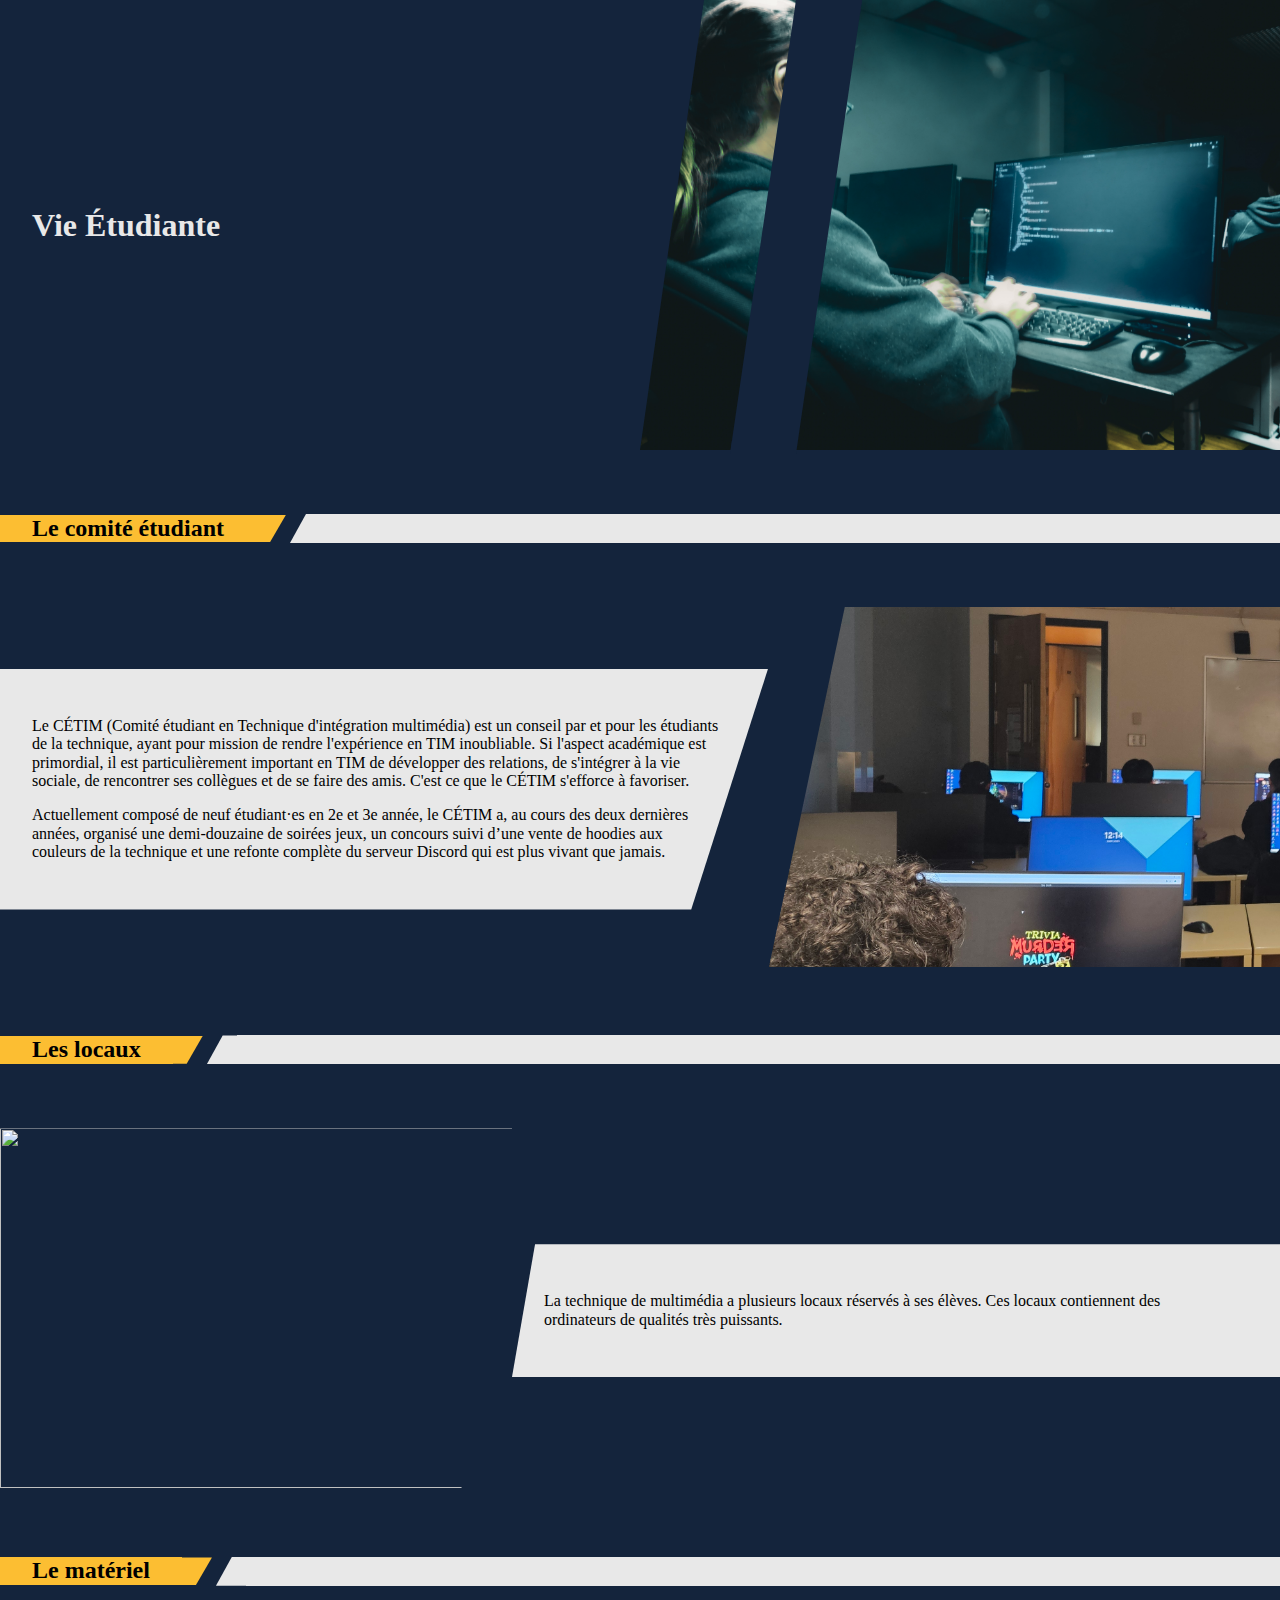
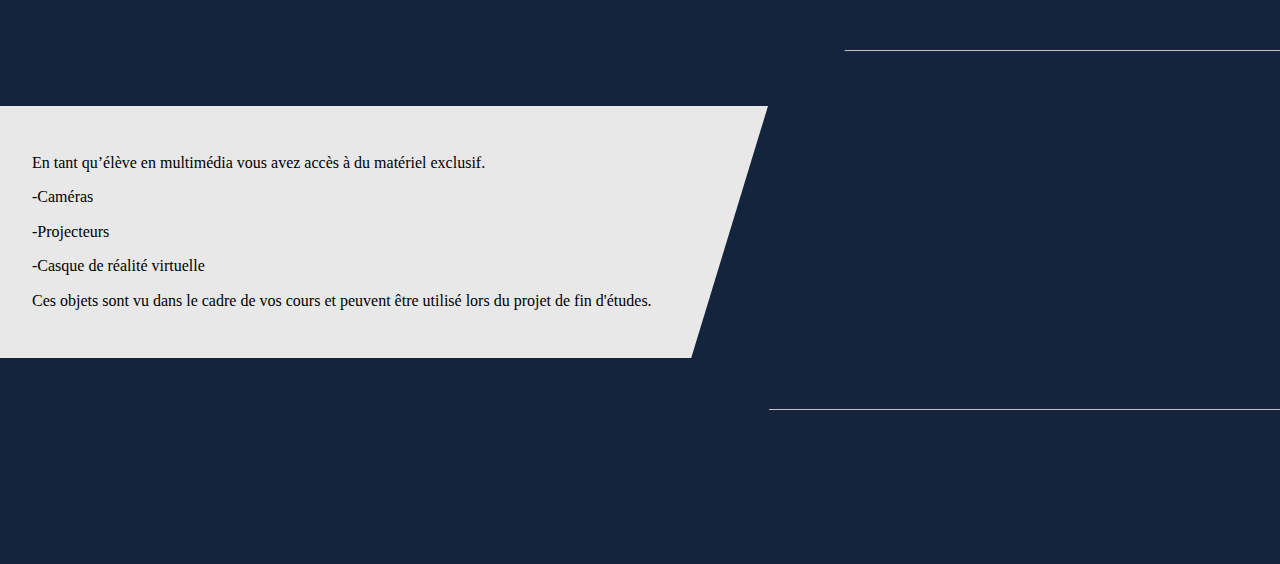
==== commit 5d8cbcc9: "ajout de la page index qui est la vie étudiante pour l'evaluation" ====
--- a/index.html
+++ b/index.html
@@ -1,696 +1,90 @@
 <!DOCTYPE html>
 <html lang="en">
-  <head>
-    <meta charset="UTF-8" />
-    <meta name="viewport" content="width=device-width, initial-scale=1.0" />
-    <title>Document</title>
-    <link
-      rel="stylesheet"
-      href="https://fonts.googleapis.com/css2?family=Lato"
-    />
-    <link rel="stylesheet" href="normalize.css" />
+
+<head>
+    <meta charset="UTF-8">
+    <meta name="viewport" content="width=device-width, initial-scale=1.0">
+    <link rel="stylesheet" href="normalize.css">
     <link rel="stylesheet" href="style.css" />
-    <meta name="robots" content="max-image-preview:large" />
-    <script type="text/javascript">
-      /* <![CDATA[ */
-      window._wpemojiSettings = {
-        baseUrl: "https:\/\/s.w.org\/images\/core\/emoji\/15.0.3\/72x72\/",
-        ext: ".png",
-        svgUrl: "https:\/\/s.w.org\/images\/core\/emoji\/15.0.3\/svg\/",
-        svgExt: ".svg",
-        source: {
-          concatemoji:
-            "http:\/\/web-equipe.local\/wp-includes\/js\/wp-emoji-release.min.js?ver=6.6.2",
-        },
-      };
-      /*! This file is auto-generated */
-      !(function (i, n) {
-        var o, s, e;
-        function c(e) {
-          try {
-            var t = { supportTests: e, timestamp: new Date().valueOf() };
-            sessionStorage.setItem(o, JSON.stringify(t));
-          } catch (e) {}
-        }
-        function p(e, t, n) {
-          e.clearRect(0, 0, e.canvas.width, e.canvas.height),
-            e.fillText(t, 0, 0);
-          var t = new Uint32Array(
-              e.getImageData(0, 0, e.canvas.width, e.canvas.height).data
-            ),
-            r =
-              (e.clearRect(0, 0, e.canvas.width, e.canvas.height),
-              e.fillText(n, 0, 0),
-              new Uint32Array(
-                e.getImageData(0, 0, e.canvas.width, e.canvas.height).data
-              ));
-          return t.every(function (e, t) {
-            return e === r[t];
-          });
-        }
-        function u(e, t, n) {
-          switch (t) {
-            case "flag":
-              return n(
-                e,
-                "\ud83c\udff3\ufe0f\u200d\u26a7\ufe0f",
-                "\ud83c\udff3\ufe0f\u200b\u26a7\ufe0f"
-              )
-                ? !1
-                : !n(
-                    e,
-                    "\ud83c\uddfa\ud83c\uddf3",
-                    "\ud83c\uddfa\u200b\ud83c\uddf3"
-                  ) &&
-                    !n(
-                      e,
-                      "\ud83c\udff4\udb40\udc67\udb40\udc62\udb40\udc65\udb40\udc6e\udb40\udc67\udb40\udc7f",
-                      "\ud83c\udff4\u200b\udb40\udc67\u200b\udb40\udc62\u200b\udb40\udc65\u200b\udb40\udc6e\u200b\udb40\udc67\u200b\udb40\udc7f"
-                    );
-            case "emoji":
-              return !n(
-                e,
-                "\ud83d\udc26\u200d\u2b1b",
-                "\ud83d\udc26\u200b\u2b1b"
-              );
-          }
-          return !1;
-        }
-        function f(e, t, n) {
-          var r =
-              "undefined" != typeof WorkerGlobalScope &&
-              self instanceof WorkerGlobalScope
-                ? new OffscreenCanvas(300, 150)
-                : i.createElement("canvas"),
-            a = r.getContext("2d", { willReadFrequently: !0 }),
-            o = ((a.textBaseline = "top"), (a.font = "600 32px Arial"), {});
-          return (
-            e.forEach(function (e) {
-              o[e] = t(a, e, n);
-            }),
-            o
-          );
-        }
-        function t(e) {
-          var t = i.createElement("script");
-          (t.src = e), (t.defer = !0), i.head.appendChild(t);
-        }
-        "undefined" != typeof Promise &&
-          ((o = "wpEmojiSettingsSupports"),
-          (s = ["flag", "emoji"]),
-          (n.supports = { everything: !0, everythingExceptFlag: !0 }),
-          (e = new Promise(function (e) {
-            i.addEventListener("DOMContentLoaded", e, { once: !0 });
-          })),
-          new Promise(function (t) {
-            var n = (function () {
-              try {
-                var e = JSON.parse(sessionStorage.getItem(o));
-                if (
-                  "object" == typeof e &&
-                  "number" == typeof e.timestamp &&
-                  new Date().valueOf() < e.timestamp + 604800 &&
-                  "object" == typeof e.supportTests
-                )
-                  return e.supportTests;
-              } catch (e) {}
-              return null;
-            })();
-            if (!n) {
-              if (
-                "undefined" != typeof Worker &&
-                "undefined" != typeof OffscreenCanvas &&
-                "undefined" != typeof URL &&
-                URL.createObjectURL &&
-                "undefined" != typeof Blob
-              )
-                try {
-                  var e =
-                      "postMessage(" +
-                      f.toString() +
-                      "(" +
-                      [JSON.stringify(s), u.toString(), p.toString()].join(
-                        ","
-                      ) +
-                      "));",
-                    r = new Blob([e], { type: "text/javascript" }),
-                    a = new Worker(URL.createObjectURL(r), {
-                      name: "wpTestEmojiSupports",
-                    });
-                  return void (a.onmessage = function (e) {
-                    c((n = e.data)), a.terminate(), t(n);
-                  });
-                } catch (e) {}
-              c((n = f(s, u, p)));
-            }
-            t(n);
-          })
-            .then(function (e) {
-              for (var t in e)
-                (n.supports[t] = e[t]),
-                  (n.supports.everything =
-                    n.supports.everything && n.supports[t]),
-                  "flag" !== t &&
-                    (n.supports.everythingExceptFlag =
-                      n.supports.everythingExceptFlag && n.supports[t]);
-              (n.supports.everythingExceptFlag =
-                n.supports.everythingExceptFlag && !n.supports.flag),
-                (n.DOMReady = !1),
-                (n.readyCallback = function () {
-                  n.DOMReady = !0;
-                });
-            })
-            .then(function () {
-              return e;
-            })
-            .then(function () {
-              var e;
-              n.supports.everything ||
-                (n.readyCallback(),
-                (e = n.source || {}).concatemoji
-                  ? t(e.concatemoji)
-                  : e.wpemoji && e.twemoji && (t(e.twemoji), t(e.wpemoji)));
-            }));
-      })((window, document), window._wpemojiSettings);
-      /* ]]> */
-    </script>
-    <style id="wp-emoji-styles-inline-css" type="text/css">
-      img.wp-smiley,
-      img.emoji {
-        display: inline !important;
-        border: none !important;
-        box-shadow: none !important;
-        height: 1em !important;
-        width: 1em !important;
-        margin: 0 0.07em !important;
-        vertical-align: -0.1em !important;
-        background: none !important;
-        padding: 0 !important;
-      }
-    </style>
-    <link
-      rel="stylesheet"
-      id="wp-block-library-css"
-      href="http://web-equipe.local/wp-includes/css/dist/block-library/style.min.css?ver=6.6.2"
-      type="text/css"
-      media="all"
-    />
-    <style id="classic-theme-styles-inline-css" type="text/css">
-      /*! This file is auto-generated */
-      .wp-block-button__link {
-        color: #fff;
-        background-color: #32373c;
-        border-radius: 9999px;
-        box-shadow: none;
-        text-decoration: none;
-        padding: calc(0.667em + 2px) calc(1.333em + 2px);
-        font-size: 1.125em;
-      }
-      .wp-block-file__button {
-        background: #32373c;
-        color: #fff;
-        text-decoration: none;
-      }
-    </style>
-    <style id="global-styles-inline-css" type="text/css">
-      :root {
-        --wp--preset--aspect-ratio--square: 1;
-        --wp--preset--aspect-ratio--4-3: 4/3;
-        --wp--preset--aspect-ratio--3-4: 3/4;
-        --wp--preset--aspect-ratio--3-2: 3/2;
-        --wp--preset--aspect-ratio--2-3: 2/3;
-        --wp--preset--aspect-ratio--16-9: 16/9;
-        --wp--preset--aspect-ratio--9-16: 9/16;
-        --wp--preset--color--black: #000000;
-        --wp--preset--color--cyan-bluish-gray: #abb8c3;
-        --wp--preset--color--white: #ffffff;
-        --wp--preset--color--pale-pink: #f78da7;
-        --wp--preset--color--vivid-red: #cf2e2e;
-        --wp--preset--color--luminous-vivid-orange: #ff6900;
-        --wp--preset--color--luminous-vivid-amber: #fcb900;
-        --wp--preset--color--light-green-cyan: #7bdcb5;
-        --wp--preset--color--vivid-green-cyan: #00d084;
-        --wp--preset--color--pale-cyan-blue: #8ed1fc;
-        --wp--preset--color--vivid-cyan-blue: #0693e3;
-        --wp--preset--color--vivid-purple: #9b51e0;
-        --wp--preset--gradient--vivid-cyan-blue-to-vivid-purple: linear-gradient(
-          135deg,
-          rgba(6, 147, 227, 1) 0%,
-          rgb(155, 81, 224) 100%
-        );
-        --wp--preset--gradient--light-green-cyan-to-vivid-green-cyan: linear-gradient(
-          135deg,
-          rgb(122, 220, 180) 0%,
-          rgb(0, 208, 130) 100%
-        );
-        --wp--preset--gradient--luminous-vivid-amber-to-luminous-vivid-orange: linear-gradient(
-          135deg,
-          rgba(252, 185, 0, 1) 0%,
-          rgba(255, 105, 0, 1) 100%
-        );
-        --wp--preset--gradient--luminous-vivid-orange-to-vivid-red: linear-gradient(
-          135deg,
-          rgba(255, 105, 0, 1) 0%,
-          rgb(207, 46, 46) 100%
-        );
-        --wp--preset--gradient--very-light-gray-to-cyan-bluish-gray: linear-gradient(
-          135deg,
-          rgb(238, 238, 238) 0%,
-          rgb(169, 184, 195) 100%
-        );
-        --wp--preset--gradient--cool-to-warm-spectrum: linear-gradient(
-          135deg,
-          rgb(74, 234, 220) 0%,
-          rgb(151, 120, 209) 20%,
-          rgb(207, 42, 186) 40%,
-          rgb(238, 44, 130) 60%,
-          rgb(251, 105, 98) 80%,
-          rgb(254, 248, 76) 100%
-        );
-        --wp--preset--gradient--blush-light-purple: linear-gradient(
-          135deg,
-          rgb(255, 206, 236) 0%,
-          rgb(152, 150, 240) 100%
-        );
-        --wp--preset--gradient--blush-bordeaux: linear-gradient(
-          135deg,
-          rgb(254, 205, 165) 0%,
-          rgb(254, 45, 45) 50%,
-          rgb(107, 0, 62) 100%
-        );
-        --wp--preset--gradient--luminous-dusk: linear-gradient(
-          135deg,
-          rgb(255, 203, 112) 0%,
-          rgb(199, 81, 192) 50%,
-          rgb(65, 88, 208) 100%
-        );
-        --wp--preset--gradient--pale-ocean: linear-gradient(
-          135deg,
-          rgb(255, 245, 203) 0%,
-          rgb(182, 227, 212) 50%,
-          rgb(51, 167, 181) 100%
-        );
-        --wp--preset--gradient--electric-grass: linear-gradient(
-          135deg,
-          rgb(202, 248, 128) 0%,
-          rgb(113, 206, 126) 100%
-        );
-        --wp--preset--gradient--midnight: linear-gradient(
-          135deg,
-          rgb(2, 3, 129) 0%,
-          rgb(40, 116, 252) 100%
-        );
-        --wp--preset--font-size--small: 13px;
-        --wp--preset--font-size--medium: 20px;
-        --wp--preset--font-size--large: 36px;
-        --wp--preset--font-size--x-large: 42px;
-        --wp--preset--spacing--20: 0.44rem;
-        --wp--preset--spacing--30: 0.67rem;
-        --wp--preset--spacing--40: 1rem;
-        --wp--preset--spacing--50: 1.5rem;
-        --wp--preset--spacing--60: 2.25rem;
-        --wp--preset--spacing--70: 3.38rem;
-        --wp--preset--spacing--80: 5.06rem;
-        --wp--preset--shadow--natural: 6px 6px 9px rgba(0, 0, 0, 0.2);
-        --wp--preset--shadow--deep: 12px 12px 50px rgba(0, 0, 0, 0.4);
-        --wp--preset--shadow--sharp: 6px 6px 0px rgba(0, 0, 0, 0.2);
-        --wp--preset--shadow--outlined: 6px 6px 0px -3px rgba(255, 255, 255, 1),
-          6px 6px rgba(0, 0, 0, 1);
-        --wp--preset--shadow--crisp: 6px 6px 0px rgba(0, 0, 0, 1);
-      }
-      :where(.is-layout-flex) {
-        gap: 0.5em;
-      }
-      :where(.is-layout-grid) {
-        gap: 0.5em;
-      }
-      body .is-layout-flex {
-        display: flex;
-      }
-      .is-layout-flex {
-        flex-wrap: wrap;
-        align-items: center;
-      }
-      .is-layout-flex > :is(*, div) {
-        margin: 0;
-      }
-      body .is-layout-grid {
-        display: grid;
-      }
-      .is-layout-grid > :is(*, div) {
-        margin: 0;
-      }
-      :where(.wp-block-columns.is-layout-flex) {
-        gap: 2em;
-      }
-      :where(.wp-block-columns.is-layout-grid) {
-        gap: 2em;
-      }
-      :where(.wp-block-post-template.is-layout-flex) {
-        gap: 1.25em;
-      }
-      :where(.wp-block-post-template.is-layout-grid) {
-        gap: 1.25em;
-      }
-      .has-black-color {
-        color: var(--wp--preset--color--black) !important;
-      }
-      .has-cyan-bluish-gray-color {
-        color: var(--wp--preset--color--cyan-bluish-gray) !important;
-      }
-      .has-white-color {
-        color: var(--wp--preset--color--white) !important;
-      }
-      .has-pale-pink-color {
-        color: var(--wp--preset--color--pale-pink) !important;
-      }
-      .has-vivid-red-color {
-        color: var(--wp--preset--color--vivid-red) !important;
-      }
-      .has-luminous-vivid-orange-color {
-        color: var(--wp--preset--color--luminous-vivid-orange) !important;
-      }
-      .has-luminous-vivid-amber-color {
-        color: var(--wp--preset--color--luminous-vivid-amber) !important;
-      }
-      .has-light-green-cyan-color {
-        color: var(--wp--preset--color--light-green-cyan) !important;
-      }
-      .has-vivid-green-cyan-color {
-        color: var(--wp--preset--color--vivid-green-cyan) !important;
-      }
-      .has-pale-cyan-blue-color {
-        color: var(--wp--preset--color--pale-cyan-blue) !important;
-      }
-      .has-vivid-cyan-blue-color {
-        color: var(--wp--preset--color--vivid-cyan-blue) !important;
-      }
-      .has-vivid-purple-color {
-        color: var(--wp--preset--color--vivid-purple) !important;
-      }
-      .has-black-background-color {
-        background-color: var(--wp--preset--color--black) !important;
-      }
-      .has-cyan-bluish-gray-background-color {
-        background-color: var(--wp--preset--color--cyan-bluish-gray) !important;
-      }
-      .has-white-background-color {
-        background-color: var(--wp--preset--color--white) !important;
-      }
-      .has-pale-pink-background-color {
-        background-color: var(--wp--preset--color--pale-pink) !important;
-      }
-      .has-vivid-red-background-color {
-        background-color: var(--wp--preset--color--vivid-red) !important;
-      }
-      .has-luminous-vivid-orange-background-color {
-        background-color: var(
-          --wp--preset--color--luminous-vivid-orange
-        ) !important;
-      }
-      .has-luminous-vivid-amber-background-color {
-        background-color: var(
-          --wp--preset--color--luminous-vivid-amber
-        ) !important;
-      }
-      .has-light-green-cyan-background-color {
-        background-color: var(--wp--preset--color--light-green-cyan) !important;
-      }
-      .has-vivid-green-cyan-background-color {
-        background-color: var(--wp--preset--color--vivid-green-cyan) !important;
-      }
-      .has-pale-cyan-blue-background-color {
-        background-color: var(--wp--preset--color--pale-cyan-blue) !important;
-      }
-      .has-vivid-cyan-blue-background-color {
-        background-color: var(--wp--preset--color--vivid-cyan-blue) !important;
-      }
-      .has-vivid-purple-background-color {
-        background-color: var(--wp--preset--color--vivid-purple) !important;
-      }
-      .has-black-border-color {
-        border-color: var(--wp--preset--color--black) !important;
-      }
-      .has-cyan-bluish-gray-border-color {
-        border-color: var(--wp--preset--color--cyan-bluish-gray) !important;
-      }
-      .has-white-border-color {
-        border-color: var(--wp--preset--color--white) !important;
-      }
-      .has-pale-pink-border-color {
-        border-color: var(--wp--preset--color--pale-pink) !important;
-      }
-      .has-vivid-red-border-color {
-        border-color: var(--wp--preset--color--vivid-red) !important;
-      }
-      .has-luminous-vivid-orange-border-color {
-        border-color: var(
-          --wp--preset--color--luminous-vivid-orange
-        ) !important;
-      }
-      .has-luminous-vivid-amber-border-color {
-        border-color: var(--wp--preset--color--luminous-vivid-amber) !important;
-      }
-      .has-light-green-cyan-border-color {
-        border-color: var(--wp--preset--color--light-green-cyan) !important;
-      }
-      .has-vivid-green-cyan-border-color {
-        border-color: var(--wp--preset--color--vivid-green-cyan) !important;
-      }
-      .has-pale-cyan-blue-border-color {
-        border-color: var(--wp--preset--color--pale-cyan-blue) !important;
-      }
-      .has-vivid-cyan-blue-border-color {
-        border-color: var(--wp--preset--color--vivid-cyan-blue) !important;
-      }
-      .has-vivid-purple-border-color {
-        border-color: var(--wp--preset--color--vivid-purple) !important;
-      }
-      .has-vivid-cyan-blue-to-vivid-purple-gradient-background {
-        background: var(
-          --wp--preset--gradient--vivid-cyan-blue-to-vivid-purple
-        ) !important;
-      }
-      .has-light-green-cyan-to-vivid-green-cyan-gradient-background {
-        background: var(
-          --wp--preset--gradient--light-green-cyan-to-vivid-green-cyan
-        ) !important;
-      }
-      .has-luminous-vivid-amber-to-luminous-vivid-orange-gradient-background {
-        background: var(
-          --wp--preset--gradient--luminous-vivid-amber-to-luminous-vivid-orange
-        ) !important;
-      }
-      .has-luminous-vivid-orange-to-vivid-red-gradient-background {
-        background: var(
-          --wp--preset--gradient--luminous-vivid-orange-to-vivid-red
-        ) !important;
-      }
-      .has-very-light-gray-to-cyan-bluish-gray-gradient-background {
-        background: var(
-          --wp--preset--gradient--very-light-gray-to-cyan-bluish-gray
-        ) !important;
-      }
-      .has-cool-to-warm-spectrum-gradient-background {
-        background: var(
-          --wp--preset--gradient--cool-to-warm-spectrum
-        ) !important;
-      }
-      .has-blush-light-purple-gradient-background {
-        background: var(--wp--preset--gradient--blush-light-purple) !important;
-      }
-      .has-blush-bordeaux-gradient-background {
-        background: var(--wp--preset--gradient--blush-bordeaux) !important;
-      }
-      .has-luminous-dusk-gradient-background {
-        background: var(--wp--preset--gradient--luminous-dusk) !important;
-      }
-      .has-pale-ocean-gradient-background {
-        background: var(--wp--preset--gradient--pale-ocean) !important;
-      }
-      .has-electric-grass-gradient-background {
-        background: var(--wp--preset--gradient--electric-grass) !important;
-      }
-      .has-midnight-gradient-background {
-        background: var(--wp--preset--gradient--midnight) !important;
-      }
-      .has-small-font-size {
-        font-size: var(--wp--preset--font-size--small) !important;
-      }
-      .has-medium-font-size {
-        font-size: var(--wp--preset--font-size--medium) !important;
-      }
-      .has-large-font-size {
-        font-size: var(--wp--preset--font-size--large) !important;
-      }
-      .has-x-large-font-size {
-        font-size: var(--wp--preset--font-size--x-large) !important;
-      }
-      :where(.wp-block-post-template.is-layout-flex) {
-        gap: 1.25em;
-      }
-      :where(.wp-block-post-template.is-layout-grid) {
-        gap: 1.25em;
-      }
-      :where(.wp-block-columns.is-layout-flex) {
-        gap: 2em;
-      }
-      :where(.wp-block-columns.is-layout-grid) {
-        gap: 2em;
-      }
-      :root :where(.wp-block-pullquote) {
-        font-size: 1.5em;
-        line-height: 1.6;
-      }
-    </style>
-    <link
-      rel="stylesheet"
-      id="style-css"
-      href="http://web-equipe.local/wp-content/themes/tim/style.css?ver=6.6.2"
-      type="text/css"
-      media="all"
-    />
-    <link rel="https://api.w.org/" href="http://web-equipe.local/wp-json/" />
-    <link
-      rel="EditURI"
-      type="application/rsd+xml"
-      title="RSD"
-      href="http://web-equipe.local/xmlrpc.php?rsd"
-    />
-    <meta name="generator" content="WordPress 6.6.2" />
-  </head>
 
-  <body>
-    <header>
-      <h1>TIM</h1>
-      <input type="checkbox" id="chkBurger" />
-      <div class="menuCache">
-        <label for="chkBurger" class="exitMenu">
-          <div class="exit1"></div>
-          <div class="exit2"></div>
-        </label>
-        <div class="optionMenu">
-          <h2>Vie étudiante</h2>
-          <h2>Liste de cours</h2>
-          <h2>Nos professeurs</h2>
-          <h2>Projet</h2>
-          <h2>Secteur avenir</h2>
-          <div class="menu-menu-container">
-            <ul id="menu-menu" class="menu">
-              <li
-                id="menu-item-9"
-                class="menu-item menu-item-type-post_type menu-item-object-page menu-item-9"
-              >
-                <a href="http://web-equipe.local/cours/">cours</a>
-              </li>
-            </ul>
-          </div>
+    <title>TIM Étudiant</title>
+
+</head>
+
+<body>
+    <main class="vieEtudiante">
+        <!-- section de titre -->
+        <div class="titrePage">
+            <h1>Vie Étudiante</h1>
+            <div class="imgEnteteDiv">
+                <img class="imageVieEntete" src="images/entete.jpg"
+                    alt="éleve qui regarde des lignes de codes sur son ordinateur">
+            </div>
         </div>
-      </div>
-      <label for="chkBurger" class="menuBurger">
-        <div class="burger1"></div>
-        <div class="burger2">
-          <div class="div1"></div>
-          <div class="div2"></div>
+        <!-- section du comité étudiant -->
+        <div class="cetim">
+            <div class="titreSection">
+                <h2>Le comité étudiant</h2>
+                <div class="decoTitre"></div>
+            </div>
+            <div class="informations">
+                <div class="texte">
+                    <p>Le CÉTIM (Comité étudiant en Technique d'intégration multimédia) est un conseil par et pour les
+                        étudiants de la technique, ayant pour mission de rendre l'expérience en TIM inoubliable. Si
+                        l'aspect académique
+                        est primordial, il est
+                        particulièrement important en TIM de développer des relations, de s'intégrer à la vie sociale,
+                        de rencontrer ses
+                        collègues et de se faire des amis. C'est ce que le CÉTIM s'efforce à favoriser.</p>
+                    <p>Actuellement composé de neuf étudiant·es en 2e et 3e année, le CÉTIM a, au cours des deux
+                        dernières années, organisé une
+                        demi-douzaine de soirées jeux, un concours suivi d’une vente de hoodies aux couleurs de la
+                        technique et une refonte
+                        complète du serveur Discord qui est plus vivant que jamais.</p>
+
+                </div>
+                <div class="imageVie"><img src="images/vieEtude.jpg" alt=""></div>
+            </div>
         </div>
-        <div class="burger3"></div>
-      </label>
-    </header>
-    <main>
-      <div class="txtMain">
-        <h1>Tim Maisonneuve</h1>
-      </div>
-      <div class="img">image</div>
-      <div class="boutonCours">
-        <div class="btn1"></div>
-        <div class="btn2">cours</div>
-        <div class="btn3"></div>
-        <div class="btn4"></div>
-        <div class="btn5"></div>
-        <div class="btn6"></div>
-      </div>
-      <div class="infoCegep">
-        <div class="divPolygone">
-          <div class="div1">location: 7767656 rue khdsksak</div>
-          <div class="div2"></div>
+        <!-- section des locaux -->
+        <div class="locaux">
+            <div class="titreSection">
+                <h2>Les locaux</h2>
+                <div class="decoTitre"></div>
+            </div>
+            <div class="informations">
+                <div class="texte">
+                    <p>La technique de multimédia a plusieurs locaux réservés à ses élèves. Ces locaux contiennent des
+                        ordinateurs de qualités
+                        très puissants.</p>
+
+                </div>
+                <div class="imageVie"><img src="images/ordi.jpg" alt=""></div>
+            </div>
+
         </div>
-      </div>
-      <div class="infoLogiciel">
-        <div class="divPolygone">
-          <div class="div1">img img img</div>
-          <div class="div2"></div>
+        <!-- section du matériel -->
+        <div class="materiel">
+            <div class="titreSection">
+                <h2>Le matériel</h2>
+                <div class="decoTitre"></div>
+            </div>
+            <div class="informations">
+                <div class="texte">
+                    <p>En tant qu’élève en multimédia vous avez accès à du matériel exclusif.</p>
+                    <p>-Caméras</p>
+                    <p>-Projecteurs</p>
+                    <p>-Casque de réalité virtuelle</p>
+                    <p>Ces objets sont vu dans le cadre de vos cours et peuvent être utilisé lors du projet de fin
+                        d'études.</p>
+                </div>
+                <div class="imageVie"><img src="images/vr.jpg" alt=""></div>
+            </div>
         </div>
-      </div>
-      <div class="description">
-        <div>
-          Lorem ipsum dolor sit amet, consetetur sadipscing elitr, sed diam
-          nonumy eirmod tempor invidunt ut labore et dolore magna aliquyam erat,
-          sed diam voluptua. At vero eos et accusam et justo duo dolores et ea
-          rebum. Stet clita kasd gubergren, no sea takimata sanctus est Lorem
-          ipsum dolor sit amet. Lorem ipsum dolor sit amet, consetetur
-          sadipscing elitr, sed diam nonumy eirmod tempor invidunt ut labore et
-          dolore magna aliquyam erat, sed diam voluptua. At vero eos et accusam
-          et justo duo dolores et ea rebum. Stet clita kasd gubergren, no sea
-          takimata sanctus est Lorem ipsum dolor sit amet. Lorem ipsum dolor sit
-          amet, consetetur sadipscing elitr, sed diam nonumy eirmod tempor
-          invidunt ut labore et dolore magna aliquyam
-        </div>
-      </div>
-      <div class="photo">
-        <div>image</div>
-        <div>image</div>
-        <div>image</div>
-        <div>image</div>
-      </div>
-      <div class="barreBasPage">
-        <div class="div1"></div>
-        <div class="div2"></div>
-      </div>
     </main>
-    <footer>
-      <section class="footerGauche">
-        <div class="credit">
-          <h2>Credit</h2>
-          <p>Annabelle Lacombe Cardenas</p>
-          <p>Alek Crépeau</p>
-          <p>Max-J Rosalbert</p>
-          <p>Christopher Simeus</p>
-          <p>Marguerite Demontigny</p>
-        </div>
-        <div class="maisonneuve">
-          <h2>Maisonneuve</h2>
-          <p>3800, rue Sherbrook est</p>
-          <p>Montréal, Qc, H1X 2A2</p>
-          <p>Maisonneuve@gmail.com</p>
-        </div>
-        <div class="liens">
-          <h2>Liens</h2>
-          <p>Accueil</p>
-        </div>
-      </section>
-      <section class="footerDroite">
-        <div class="reseaux">
-          <h2>Suivez-nous</h2>
-          <div>
-            <img src="" alt="" />
-            <img src="" alt="" />
-            <img src="" alt="" />
-            <img src="" alt="" />
-          </div>
-        </div>
-      </section>
-      <section class="footerBas">Maisonneuve</section>
-    </footer>
-  </body>
-  <script>
-    document
-      .getElementById("chkBurger")
-      .addEventListener("change", function () {
-        if (this.checked) {
-          document.body.classList.add("pasDeScroll");
-        } else {
-          document.body.classList.remove("pasDeScroll");
-        }
-      });
-  </script>
-</html>
+
+
+
+</body>
+
+</html>--- a/style.css
+++ b/style.css
@@ -1,3 +1,4 @@
+@charset "UTF-8";
 /*
 Theme Name: tim
 Theme URI: http://example.com
@@ -10,6 +11,13 @@
 License URI: http://www.gnu.org/licenses/gpl-2.0.html
 Text Domain: theme tim
 */
+:root {
+  --orange: #fcbe32;
+  --marin-fond: #14243c;
+  --gris: #e8e8e8;
+  --marin: #010d1e;
+}
+
 header {
   background-color: black;
   color: #fcbe32;
@@ -144,89 +152,46 @@
   font-size: xx-small;
 }
 
-.boutonCours {
-  position: relative;
-  top: -7vh;
-  left: 3vw;
-  transition: scale 0.5s, transform 0.5s;
-  width: 150px;
-  scale: 80%;
-}
-.boutonCours .btn1 {
-  height: 5px;
-  width: 90px;
-  background-color: #fcbe32;
-  margin-bottom: 5px;
-  position: relative;
-  left: 60px;
-  transition: color 0.5s, background-color 0.1s;
-}
-.boutonCours .btn2 {
-  width: 150px;
-  height: 50px;
-  background-color: #fcbe32;
-  text-align: center;
-  align-content: center;
-  font-size: x-large;
-  color: #14243c;
-  transition: color 0.5s, background-color 0.1s;
-}
-.boutonCours .btn3 {
-  width: 90px;
-  height: 5px;
-  background-color: #fcbe32;
-  margin-top: 5px;
-  transition: color 0.5s, background-color 0.1s;
-}
-.boutonCours .btn4 {
-  width: 25px;
-  height: 5px;
-  background-color: #fcbe32;
-  position: relative;
-  top: -5px;
-  left: 92px;
-  transition: color 0.5s, background-color 0.1s;
-}
-.boutonCours .btn5 {
-  width: 10px;
-  height: 5px;
-  background-color: #fcbe32;
-  position: relative;
-  top: -10px;
-  left: 119px;
-  transition: color 0.5s, background-color 0.1s;
-}
-.boutonCours .btn6 {
-  width: 65px;
-  height: 5px;
-  background-color: #fcbe32;
-  position: relative;
-  top: -8px;
-  transition: color 0.5s, background-color 0.1s;
-}
-.boutonCours:hover .btn1 {
-  background-color: black;
-  color: #fcbe32;
-}
-.boutonCours:hover .btn2 {
-  background-color: black;
-  color: #fcbe32;
-}
-.boutonCours:hover .btn3 {
-  background-color: black;
-  color: #fcbe32;
-}
-.boutonCours:hover .btn4 {
-  background-color: black;
-  color: #fcbe32;
-}
-.boutonCours:hover .btn5 {
-  background-color: black;
-  color: #fcbe32;
-}
-.boutonCours:hover .btn6 {
-  background-color: black;
-  color: #fcbe32;
+.barreBasPage {
+  display: flex;
+  justify-content: space-between;
+}
+.barreBasPage .div1 {
+  height: 20px;
+  width: 20vw;
+  background-color: #fcbe32;
+}
+.barreBasPage .div2 {
+  height: 20px;
+  width: 70vw;
+  background-color: #fcbe32;
+}
+
+.titreSection {
+  position: relative;
+}
+
+.titreSection::before {
+  content: "";
+  position: absolute;
+  top: 0;
+  right: -30px;
+  width: 2rem;
+  height: 100%;
+  background-color: var(--orange);
+  clip-path: polygon(100% 0, 30% 100%, 0% 100%, 0 0);
+}
+
+.titreSection::after {
+  content: "";
+  position: absolute;
+  top: 0;
+  right: 0;
+  width: 0.5rem;
+  height: 100%;
+  border-left: 5px solid var(--orange);
+  border-right: 2px solid var(--orange);
+  transform: translateX(2.7rem) skewX(-37deg);
 }
 
 body {
@@ -442,376 +407,211 @@
   text-align: center;
   align-content: center;
 }
-body main .barreBasPage {
-  display: flex;
-  justify-content: space-between;
-}
-body main .barreBasPage .div1 {
-  height: 20px;
-  width: 20vw;
-  background-color: #fcbe32;
-}
-body main .barreBasPage .div2 {
-  height: 20px;
-  width: 70vw;
-  background-color: #fcbe32;
-}
-
-.pageCours .coursPrincipale h1 {
-  color: white;
-  padding-left: 2vw;
-}
-.pageCours .coursPrincipale .imgCours {
-  height: 200px;
-  margin-bottom: 20px;
-  width: 60vw;
-  left: 40vw;
-  position: relative;
-  clip-path: polygon(7vw 0, 100% 0, 100% 100%, 0 100%);
-  background-color: #fcbe32;
-}
-.pageCours .coursPrincipale .txt {
-  height: 200px;
-  width: 60vw;
-  background-color: white;
-  clip-path: polygon(0 0, 53vw 0, 100% 100%, 0 100%);
-}
-.pageCours .coursMenu {
-  display: flex;
-  align-items: center;
-  justify-content: space-between;
-  margin-top: 100px;
-}
-.pageCours .coursMenu input {
-  display: none;
-}
-.pageCours .coursMenu .btnSession1Wrap {
-  transition: scale 0.2s;
-}
-.pageCours .coursMenu .btnSession1Wrap:hover {
-  scale: 1.2;
-}
-.pageCours .coursMenu .btnSession1Wrap .btnSession1 {
-  padding-left: 2vw;
-  padding-right: 2vw;
-  padding-top: 10px;
-  padding-bottom: 10px;
-  background-color: #fcbe32;
-  clip-path: polygon(0 0, 85% 0, 100% 100%, 0 100%);
-}
-@media screen and (min-width: 501px) {
-  .pageCours .coursMenu .btnSession1Wrap .btnSession1 {
-    padding-left: 3vw;
-    padding-right: 3vw;
-  }
-}
-@media screen and (min-width: 700px) {
-  .pageCours .coursMenu .btnSession1Wrap .btnSession1 {
-    padding-left: 4vw;
-    padding-right: 4vw;
-  }
-}
-@media screen and (min-width: 1000px) {
-  .pageCours .coursMenu .btnSession1Wrap .btnSession1 {
-    padding-left: 5vw;
-    padding-right: 5vw;
-  }
-}
-.pageCours .coursMenu .btnSession1Wrap .actif {
-  background-color: #13243c;
-  color: #e8e8e8;
-}
-.pageCours .coursMenu .btnSession2Wrap {
-  transition: scale 0.2s;
-}
-.pageCours .coursMenu .btnSession2Wrap:hover {
-  scale: 1.2;
-}
-.pageCours .coursMenu .btnSession2Wrap .btnSession2 {
-  padding-left: 2vw;
-  padding-right: 2vw;
-  padding-top: 10px;
-  padding-bottom: 10px;
-  background-color: #e8e8e8;
-  clip-path: polygon(0 0, 85% 0, 100% 100%, 15% 100%);
-  transition: scale 0.2s;
-}
-.pageCours .coursMenu .btnSession2Wrap .btnSession2:hover {
-  scale: 1.2;
-}
-@media screen and (min-width: 501px) {
-  .pageCours .coursMenu .btnSession2Wrap .btnSession2 {
-    padding-left: 3vw;
-    padding-right: 3vw;
-  }
-}
-@media screen and (min-width: 700px) {
-  .pageCours .coursMenu .btnSession2Wrap .btnSession2 {
-    padding-left: 4vw;
-    padding-right: 4vw;
-  }
-}
-@media screen and (min-width: 1000px) {
-  .pageCours .coursMenu .btnSession2Wrap .btnSession2 {
-    padding-left: 5vw;
-    padding-right: 5vw;
-  }
-}
-.pageCours .coursMenu .btnSession2Wrap .actif {
-  background-color: #13243c;
-  color: #e8e8e8;
-}
-.pageCours .coursMenu .btnSession3Wrap {
-  transition: scale 0.2s;
-}
-.pageCours .coursMenu .btnSession3Wrap:hover {
-  scale: 1.2;
-}
-.pageCours .coursMenu .btnSession3Wrap .btnSession3 {
-  padding-left: 2vw;
-  padding-right: 2vw;
-  padding-top: 10px;
-  padding-bottom: 10px;
-  background-color: #fcbe32;
-  clip-path: polygon(0 0, 85% 0, 100% 100%, 15% 100%);
-  transition: scale 0.2s;
-}
-.pageCours .coursMenu .btnSession3Wrap .btnSession3:hover {
-  scale: 1.2;
-}
-@media screen and (min-width: 501px) {
-  .pageCours .coursMenu .btnSession3Wrap .btnSession3 {
-    padding-left: 3vw;
-    padding-right: 3vw;
-  }
-}
-@media screen and (min-width: 700px) {
-  .pageCours .coursMenu .btnSession3Wrap .btnSession3 {
-    padding-left: 4vw;
-    padding-right: 4vw;
-  }
-}
-@media screen and (min-width: 1000px) {
-  .pageCours .coursMenu .btnSession3Wrap .btnSession3 {
-    padding-left: 5vw;
-    padding-right: 5vw;
-  }
-}
-.pageCours .coursMenu .btnSession3Wrap .actif {
-  background-color: #13243c;
-  color: #e8e8e8;
-}
-.pageCours .coursMenu .btnSession4Wrap {
-  transition: scale 0.2s;
-}
-.pageCours .coursMenu .btnSession4Wrap:hover {
-  scale: 1.2;
-}
-.pageCours .coursMenu .btnSession4Wrap .btnSession4 {
-  padding-left: 2vw;
-  padding-right: 2vw;
-  padding-top: 10px;
-  padding-bottom: 10px;
-  background-color: #e8e8e8;
-  clip-path: polygon(0 0, 85% 0, 100% 100%, 15% 100%);
-  transition: scale 0.2s;
-}
-.pageCours .coursMenu .btnSession4Wrap .btnSession4:hover {
-  scale: 1.2;
-}
-@media screen and (min-width: 501px) {
-  .pageCours .coursMenu .btnSession4Wrap .btnSession4 {
-    padding-left: 3vw;
-    padding-right: 3vw;
-  }
-}
-@media screen and (min-width: 700px) {
-  .pageCours .coursMenu .btnSession4Wrap .btnSession4 {
-    padding-left: 4vw;
-    padding-right: 4vw;
-  }
-}
-@media screen and (min-width: 1000px) {
-  .pageCours .coursMenu .btnSession4Wrap .btnSession4 {
-    padding-left: 5vw;
-    padding-right: 5vw;
-  }
-}
-.pageCours .coursMenu .btnSession4Wrap .actif {
-  background-color: #13243c;
-  color: #e8e8e8;
-}
-.pageCours .coursMenu .btnSession5Wrap {
-  transition: scale 0.2s;
-}
-.pageCours .coursMenu .btnSession5Wrap:hover {
-  scale: 1.2;
-}
-.pageCours .coursMenu .btnSession5Wrap .btnSession5 {
-  padding-left: 2vw;
-  padding-right: 2vw;
-  padding-top: 10px;
-  padding-bottom: 10px;
-  background-color: #fcbe32;
-  clip-path: polygon(0 0, 85% 0, 100% 100%, 15% 100%);
-  transition: scale 0.2s;
-}
-.pageCours .coursMenu .btnSession5Wrap .btnSession5:hover {
-  scale: 1.2;
-}
-@media screen and (min-width: 501px) {
-  .pageCours .coursMenu .btnSession5Wrap .btnSession5 {
-    padding-left: 3vw;
-    padding-right: 3vw;
-  }
-}
-@media screen and (min-width: 700px) {
-  .pageCours .coursMenu .btnSession5Wrap .btnSession5 {
-    padding-left: 4vw;
-    padding-right: 4vw;
-  }
-}
-@media screen and (min-width: 1000px) {
-  .pageCours .coursMenu .btnSession5Wrap .btnSession5 {
-    padding-left: 5vw;
-    padding-right: 5vw;
-  }
-}
-.pageCours .coursMenu .btnSession5Wrap .actif {
-  background-color: #13243c;
-  color: #e8e8e8;
-}
-.pageCours .coursMenu .btnSession6Wrap {
-  transition: scale 0.2s;
-}
-.pageCours .coursMenu .btnSession6Wrap:hover {
-  scale: 1.2;
-}
-.pageCours .coursMenu .btnSession6Wrap .btnSession6 {
-  padding-left: 2vw;
-  padding-right: 2vw;
-  padding-top: 10px;
-  padding-bottom: 10px;
-  background-color: #e8e8e8;
-  clip-path: polygon(0 0, 100% 0, 100% 100%, 15% 100%);
-  transition: scale 0.2s;
-}
-.pageCours .coursMenu .btnSession6Wrap .btnSession6:hover {
-  scale: 1.2;
-}
-@media screen and (min-width: 501px) {
-  .pageCours .coursMenu .btnSession6Wrap .btnSession6 {
-    padding-left: 3vw;
-    padding-right: 3vw;
-  }
-}
-@media screen and (min-width: 700px) {
-  .pageCours .coursMenu .btnSession6Wrap .btnSession6 {
-    padding-left: 4vw;
-    padding-right: 4vw;
-  }
-}
-@media screen and (min-width: 1000px) {
-  .pageCours .coursMenu .btnSession6Wrap .btnSession6 {
-    padding-left: 5vw;
-    padding-right: 5vw;
-  }
-}
-.pageCours .coursMenu .btnSession6Wrap .actif {
-  background-color: #13243c;
-  color: #e8e8e8;
-}
-.pageCours .coursMenu .wrapActif {
-  filter: drop-shadow(5px 5px 3px rgba(255, 255, 255, 0.25)) drop-shadow(-5px -5px 3px rgba(255, 255, 255, 0.25));
-}
-.pageCours .listeCours {
-  height: 450px;
-  margin-top: 100px;
+
+/*******ZONE DE TITRE DE LA PAGE*******/
+.titrePage {
   display: flex;
   align-items: center;
   justify-content: center;
-  flex-wrap: wrap;
-  column-gap: 75px;
-  row-gap: 50px;
-}
-.pageCours .listeCours .coursImg {
-  width: 75px;
-  height: 100px;
-  background-color: #13243c;
-}
-.pageCours .listeCours .cours1 {
-  width: 300px;
-  height: 200px;
-  padding-left: 25px;
-  padding-right: 25px;
-  background-color: #e8e8e8;
-  display: flex;
-  justify-content: space-between;
-  align-items: center;
-}
-.pageCours .listeCours .cours1 .infoCours {
-  display: flex;
-  flex-direction: column;
-  justify-content: space-between;
-  align-items: center;
-}
-.pageCours .listeCours .cours1 .infoCours .boutonCours {
-  position: unset;
-}
-.pageCours .listeCours .cours2 {
-  width: 300px;
-  height: 200px;
-  padding-left: 25px;
-  padding-right: 25px;
-  background-color: #e8e8e8;
-  display: flex;
-  justify-content: space-between;
-  align-items: center;
-}
-.pageCours .listeCours .cours2 .infoCours {
-  display: flex;
-  flex-direction: column;
-  justify-content: space-between;
-  align-items: center;
-}
-.pageCours .listeCours .cours2 .infoCours .boutonCours {
-  position: unset;
-}
-.pageCours .listeCours .cours3 {
-  width: 300px;
-  height: 200px;
-  padding-left: 25px;
-  padding-right: 25px;
-  background-color: #e8e8e8;
-  display: flex;
-  justify-content: space-between;
-  align-items: center;
-}
-.pageCours .listeCours .cours3 .infoCours {
-  display: flex;
-  flex-direction: column;
-  justify-content: space-between;
-  align-items: center;
-}
-.pageCours .listeCours .cours3 .infoCours .boutonCours {
-  position: unset;
-}
-.pageCours .listeCours .cours4 {
-  width: 300px;
-  height: 200px;
-  padding-left: 25px;
-  padding-right: 25px;
-  background-color: #e8e8e8;
-  display: flex;
-  justify-content: space-between;
-  align-items: center;
-}
-.pageCours .listeCours .cours4 .infoCours {
-  display: flex;
-  flex-direction: column;
-  justify-content: space-between;
-  align-items: center;
-}
-.pageCours .listeCours .cours4 .infoCours .boutonCours {
-  position: unset;
+  position: relative;
+  height: 25vh;
+  z-index: 1;
+  color: var(--gris);
+}
+
+.titrePage::before {
+  content: "";
+  position: absolute;
+  top: 0;
+  left: 0;
+  width: 100%;
+  height: 100%;
+  background-image: url("../../images/entete.jpg");
+  background-repeat: no-repeat;
+  background-size: cover;
+  background-position: 0;
+  filter: blur(5px);
+  z-index: -1;
+}
+
+.imageVieEntete {
+  display: none;
+}
+
+/*********TITRE DES SECTIONS**********/
+.titreSection h2 {
+  background-color: var(--orange);
+  height: max-content;
+  width: max-content;
+  padding: 0 2rem;
+  --width: max-content;
+}
+
+.titreSection {
+  position: relative;
+  width: max-content;
+}
+
+.locaux .titreSection {
+  align-self: self-end;
+}
+
+.vieEtudiante .imageVie img {
+  width: 100vw;
+  height: 40vh;
+  object-fit: cover;
+}
+
+.informations {
+  display: flex;
+  flex-direction: column-reverse;
+}
+
+.texte {
+  margin: 10% 0;
+  padding: 2rem;
+  background-color: var(--gris);
+}
+
+/*********MÉDIA QUERRY**********/
+@media screen and (min-width: 900px) {
+  .titreSection::before {
+    display: none;
+  }
+  /***************HAUT DE LA PAGE***************/
+  .titrePage {
+    height: 50vh;
+    display: flex;
+    flex-direction: row;
+    justify-content: space-between;
+    color: var(--gris);
+    position: relative;
+  }
+  .titrePage h1 {
+    padding: 2rem;
+  }
+  .titrePage::before {
+    content: none;
+  }
+  .imageVieEntete {
+    display: flex;
+    width: 50vw;
+    height: 100%;
+    object-fit: cover;
+    object-position: 50%;
+  }
+  .imgEnteteDiv {
+    height: 100%;
+    position: relative;
+  }
+  .imgEnteteDiv::before {
+    content: "";
+    position: absolute;
+    background-image: none;
+    top: 0;
+    left: 0px;
+    width: 4rem;
+    height: 100%;
+    background-color: var(--marin-fond);
+    z-index: 3;
+    clip-path: polygon(100% 0, 0% 100%, 0% 100%, 0 0);
+  }
+  .imgEnteteDiv::after {
+    content: "";
+    position: absolute;
+    background-image: none;
+    top: 0;
+    left: 90px;
+    width: 8rem;
+    height: 100%;
+    border: 2px solid var(--marin-fond);
+    background-color: var(--marin-fond);
+    z-index: 3;
+    clip-path: polygon(50% 0%, 100% 0%, 50% 100%, 0% 100%);
+  }
+  /*************CONTENU DE LA PAGE*************/
+  /**********TITRES**********/
+  .titreSection {
+    width: 100vw;
+    margin: 5% 0;
+    display: flex;
+    gap: 0 4rem;
+    flex-direction: row;
+    justify-content: center;
+    align-items: center;
+  }
+  .titreSection h2 {
+    position: relative;
+    margin: 0;
+  }
+  .titreSection > h2::before {
+    content: "";
+    position: absolute;
+    top: 0;
+    right: -30px;
+    width: 2rem;
+    height: 100%;
+    background-color: var(--orange);
+    clip-path: polygon(100% 0, 50% 100%, 0% 100%, 0 0);
+  }
+  .decoTitre {
+    position: relative;
+    background-color: var(--gris);
+    height: 29px;
+    flex-grow: 1;
+  }
+  .decoTitre::after {
+    content: "";
+    position: absolute;
+    top: 0;
+    left: -30px;
+    width: 2rem;
+    height: 100%;
+    z-index: 3;
+    background-color: var(--gris);
+    clip-path: polygon(100% 0, 100% 100%, 0% 100%, 50% 0);
+  }
+  /***********INFORMATIONS ET IMAGES***************/
+  .informations {
+    height: auto;
+    display: flex;
+    flex-direction: row;
+    justify-content: space-between;
+    align-items: center;
+  }
+  .informations .texte {
+    width: 60vw;
+    height: 100%;
+    margin: 0;
+    padding-right: 3rem;
+    z-index: 1;
+  }
+  .vieEtudiante .imageVie {
+    width: 40vw;
+    height: 100%;
+    clip-path: polygon(100% 0, 100% 100%, 0% 100%, 15% 0);
+  }
+  .locaux .informations {
+    flex-direction: row-reverse;
+  }
+  .locaux .texte {
+    clip-path: polygon(100% 0, 100% 100%, 0% 100%, 3% 0);
+  }
+  .locaux .imageVie {
+    clip-path: polygon(100% 0, 90% 100%, 0% 100%, 0 0);
+  }
+  .texte {
+    width: 50%;
+    clip-path: polygon(100% 0, 90% 100%, 0% 100%, 0 0);
+  }
+}
+@keyframes apparition {
+  from {
+    translate: -50% 0;
+    scale: 0.5;
+  }
+  to {
+    translate: 0;
+    scale: 1;
+  }
 }/*# sourceMappingURL=style.css.map */